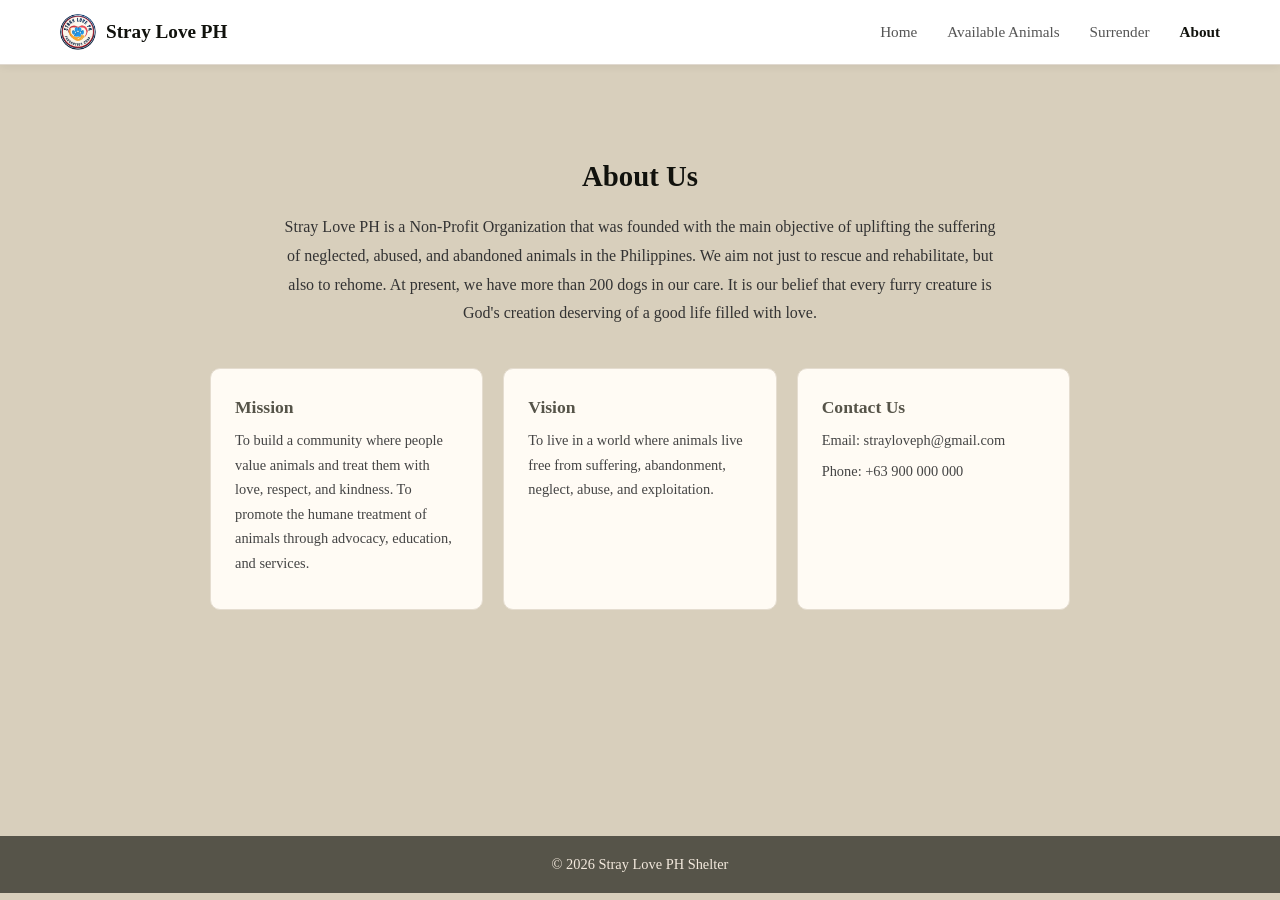
==== about.html @ 24b2a2f6 "Add files via upload" ====
<!DOCTYPE html>
<html lang="en">
<head>
    <meta charset="UTF-8">
    <meta name="viewport" content="width=device-width, initial-scale=1.0">
    <title>About – Stray Love PH</title>
    <link rel="stylesheet" href="style.css">
</head>
<body>

    <nav>
        <div class="logo">
            <img src="logo.jpg" alt="Stray Love PH Logo">
            <h2>Stray Love PH</h2>
        </div>
        <ul>
            <li><a href="index.html">Home</a></li>
            <li><a href="animals.html">Available Animals</a></li>
        
            <li><a href="surrender.html">Surrender</a></li>
            <li><a href="about.html" class="active">About</a></li>
        </ul>
    </nav>

    <div class="page-wrapper">
        <section class="about-section">
            <h2>About Us</h2>
            <p class="about-intro">
                Stray Love PH is a Non-Profit Organization that was founded with the main objective of uplifting the
                suffering of neglected, abused, and abandoned animals in the Philippines.
                We aim not just to rescue and rehabilitate, but also to rehome.
                At present, we have more than 200 dogs in our care. It is our belief that every furry creature is God's
                creation deserving of a good life filled with love.
            </p>

            <div class="about-grid">
                <div class="about-card">
                    <h3>Mission</h3>
                    <p>To build a community where people value animals and treat them with love, respect, and kindness.
                    To promote the humane treatment of animals through advocacy, education, and services.</p>
                </div>

                <div class="about-card">
                    <h3>Vision</h3>
                    <p>To live in a world where animals live free from suffering, abandonment, neglect, abuse, and exploitation.</p>
                </div>

                <div class="about-card">
                    <h3>Contact Us</h3>
                    <p>Email: strayloveph@gmail.com</p>
                    <p>Phone: +63 900 000 000</p>
                </div>
            </div>
        </section>
    </div>

    <footer>
        <p>© 2026 Stray Love PH Shelter</p>
    </footer>

</body>
</html>
---- style.css ----
/* ===== RESET & BASE ===== */
html {
    scroll-behavior: smooth;
}

* {
    margin: 0;
    padding: 0;
    box-sizing: border-box;
    font-family: Cambria, Cochin, Georgia, Times, 'Times New Roman', serif;
}

body {
    font-size: 16px;
    background: #D8CFBC;
    color: #11120D;
}


/* ===== NAVBAR ===== */
nav {
    position: fixed;
    top: 0;
    left: 0;
    width: 100%;
    background: #ffffff;
    padding: 14px 60px;
    display: flex;
    align-items: center;
    justify-content: space-between;
    border-bottom: 1px solid #e0d9d0;
    z-index: 1000;
    box-shadow: 0 2px 8px rgba(0,0,0,0.06);
}

.logo {
    display: flex;
    align-items: center;
    gap: 10px;
}

.logo img {
    width: 36px;
    height: 36px;
    object-fit: cover;
    border-radius: 50%;
}

.logo h2 {
    font-size: 1.2rem;
    color: #11120D;
}

nav ul {
    list-style: none;
    display: flex;
    gap: 30px;
}

nav a {
    text-decoration: none;
    color: #555;
    font-size: 0.95rem;
    transition: color 0.2s;
}

nav a:hover,
nav a.active {
    color: #11120D;
    font-weight: bold;
}


/* ===== PAGE WRAPPER (pushes content below fixed nav) ===== */
.page-wrapper {
    padding-top: 80px;
    min-height: calc(100vh - 64px);
}


/* ===== HERO ===== */
.hero {
    height: 100vh;
    background-color: #565449;
    display: flex;
    align-items: center;
    justify-content: center;
    text-align: center;
    color: white;
}

.hero-content {
    max-width: 600px;
    padding: 0 20px;
}

.hero h1 {
    font-size: 2.8rem;
    margin-bottom: 16px;
    line-height: 1.2;
}

.hero p {
    font-size: 1.1rem;
    margin-bottom: 28px;
    opacity: 0.9;
}

.hero button {
    padding: 14px 32px;
    border: none;
    background: #D8CFBC;
    color: #11120D;
    font-size: 1rem;
    cursor: pointer;
    border-radius: 4px;
    transition: background 0.2s;
}

.hero button:hover {
    background: #c8bfac;
}


/* ===== SECTION BASE ===== */
section {
    padding: 60px 40px;
    text-align: center;
}

section h2 {
    font-size: 1.8rem;
    margin-bottom: 10px;
}

.section-subtitle {
    color: #666;
    font-size: 1rem;
    margin-bottom: 10px;
}


/* ===== ANIMALS SECTION ===== */
.animals-section {
    padding: 60px 60px;
}

.cards {
    display: flex;
    justify-content: center;
    flex-wrap: wrap;
    gap: 24px;
    margin-top: 30px;
}

.card {
    background: #FFFBF4;
    width: 240px;
    border: 1px solid #e5ddd0;
    border-radius: 10px;
    overflow: hidden;
    box-shadow: 0 2px 8px rgba(0,0,0,0.05);
    transition: transform 0.2s, box-shadow 0.2s;
}

.card:hover {
    transform: translateY(-4px);
    box-shadow: 0 6px 16px rgba(0,0,0,0.1);
}

.card img {
    width: 100%;
    height: 180px;
    object-fit: cover;
}

.card-body {
    padding: 14px;
}

.card-body h3 {
    margin-bottom: 10px;
    font-size: 1.1rem;
}

.card button {
    padding: 8px 20px;
    background: #D8CFBC;
    color: #11120D;
    border: none;
    border-radius: 4px;
    cursor: pointer;
    font-size: 0.9rem;
    transition: background 0.2s;
}

.card button:hover {
    background: #c8bfac;
}


/* ===== FORM SECTIONS ===== */
.form-section {
    max-width: 560px;
    margin: 0 auto;
    padding: 80px 20px 60px;
    text-align: center;
}

.form-section h2 {
    font-size: 1.8rem;
    margin-bottom: 10px;
}

/* Adoption Steps */
.steps {
    display: flex;
    flex-wrap: wrap;
    justify-content: center;
    gap: 12px;
    margin: 24px 0 32px;
}

.step {
    background: #FFFBF4;
    border: 1px solid #e5ddd0;
    border-radius: 8px;
    padding: 10px 18px;
    font-size: 0.9rem;
    display: flex;
    align-items: center;
    gap: 8px;
}

.step span {
    background: #565449;
    color: white;
    width: 22px;
    height: 22px;
    border-radius: 50%;
    display: flex;
    align-items: center;
    justify-content: center;
    font-size: 0.8rem;
    font-weight: bold;
    flex-shrink: 0;
}

/* Form inputs */
form {
    text-align: left;
}

form input,
form textarea {
    width: 100%;
    padding: 10px 14px;
    margin-bottom: 14px;
    border: 1px solid #ccc;
    border-radius: 4px;
    font-size: 0.95rem;
    font-family: inherit;
    background: #FFFBF4;
    color: #11120D;
}

form input:focus,
form textarea:focus {
    outline: none;
    border-color: #565449;
}

form button {
    display: block;
    width: 100%;
    padding: 12px;
    background: #565449;
    color: #F3E9DD;
    border: none;
    border-radius: 4px;
    font-size: 1rem;
    font-family: inherit;
    cursor: pointer;
    transition: background 0.2s;
}

form button:hover {
    background: #3e3c35;
}


/* ===== ABOUT SECTION ===== */
.about-section {
    max-width: 900px;
    margin: 0 auto;
    padding: 80px 20px 60px;
    text-align: center;
}

.about-section h2 {
    font-size: 1.8rem;
    margin-bottom: 20px;
}

.about-intro {
    font-size: 1rem;
    line-height: 1.8;
    color: white;
    margin-bottom: 40px;
    max-width: 720px;
    margin-left: auto;
    margin-right: auto;
}

.about-grid {
    display: flex;
    flex-wrap: wrap;
    gap: 20px;
    justify-content: center;
}

.about-card {
    background: #FFFBF4;
    border: 1px solid #e5ddd0;
    border-radius: 10px;
    padding: 28px 24px;
    flex: 1;
    min-width: 220px;
    max-width: 280px;
    text-align: left;
}

.about-card h3 {
    font-size: 1.1rem;
    margin-bottom: 10px;
    color: #565449;
}

.about-card p {
    font-size: 0.9rem;
    line-height: 1.7;
    color: #444;
    margin-bottom: 6px;
}


/* ===== FOOTER ===== */
footer {
    background: #565449;
    color: #F3E9DD;
    text-align: center;
    padding: 20px 40px;
    font-size: 0.9rem;
}

  
        /* ── PET INFO MODAL ── */
        .modal-overlay {
            display: none;
            position: fixed;
            inset: 0;
            background: rgba(20,16,10,0.75);
            z-index: 2000;
            align-items: center;
            justify-content: center;
            padding: 20px;
            backdrop-filter: blur(4px);
        }
        .modal-overlay.active { display: flex; }
        .modal {
            background: #fff;
            border-radius: 14px;
            max-width: 780px;
            width: 100%;
            position: relative;
            overflow: hidden;
            box-shadow: 0 20px 60px rgba(0,0,0,0.28);
            animation: modalIn 0.3s ease;
        }
        @keyframes modalIn {
            from { opacity:0; transform: scale(0.92) translateY(20px); }
            to   { opacity:1; transform: scale(1) translateY(0); }
        }
        .modal-close {
            position: absolute;
            top: 14px; right: 14px;
            background: #F5EFE4;
            border: none;
            width: 34px; height: 34px;
            border-radius: 50%;
            font-size: 0.9rem;
            cursor: pointer;
            z-index: 10;
            color: #2A2720;
            transition: background 0.2s;
        }
        .modal-close:hover { background: #D8CFBC; }
        .modal-layout { display: flex; flex-wrap: wrap; }
        .modal-img-wrap { flex: 0 0 300px; }
        .modal-img-wrap img { width: 100%; height: 100%; min-height: 280px; object-fit: cover; }
        .modal-info { flex: 1; padding: 32px 28px; min-width: 240px; }
        .modal-badge {
            display: inline-block;
            background: #C4703A;
            color: #fff;
            font-size: 0.7rem;
            font-weight: 700;
            letter-spacing: 0.12em;
            text-transform: uppercase;
            padding: 4px 12px;
            border-radius: 20px;
            margin-bottom: 10px;
        }
        .modal-info h2 { font-family:'Playfair Display',serif; font-size:1.9rem; margin-bottom:14px; }
        .modal-details { display:flex; gap:18px; margin-bottom:14px; flex-wrap:wrap; }
        .modal-detail  { display:flex; flex-direction:column; }
        .modal-detail span   { font-size:0.68rem; font-weight:700; letter-spacing:0.12em; text-transform:uppercase; color:#5C5750; }
        .modal-detail strong { font-size:0.9rem; color:#2A2720; }
        .modal-info > p { font-size:0.88rem; color:#5C5750; line-height:1.7; margin-bottom:22px; }
        .modal-adopt-btn {
            display: inline-block;
            background: #C4703A;
            color: #fff;
            padding: 11px 26px;
            border-radius: 30px;
            font-size: 0.88rem;
            font-weight: 700;
            letter-spacing: 0.05em;
            text-transform: uppercase;
            border: none;
            cursor: pointer;
            transition: background 0.2s, transform 0.15s;
            font-family: 'Lato', sans-serif;
        }
        .modal-adopt-btn:hover { background:#A85A2C; transform:translateY(-2px); }

        /* ── ADOPTION SLIDE PANEL ── */
        .adopt-panel-overlay {
            display: none;
            position: fixed;
            inset: 0;
            background: rgba(20,16,10,0.6);
            z-index: 3000;
            backdrop-filter: blur(3px);
        }
        .adopt-panel-overlay.active { display: block; }
        .adopt-panel {
            position: fixed;
            top: 0; right: -100%;
            width: 100%;
            max-width: 560px;
            height: 100%;
            background: #FFFBF4;
            z-index: 3001;
            overflow-y: auto;
            transition: right 0.4s cubic-bezier(0.25,0.46,0.45,0.94);
            box-shadow: -8px 0 40px rgba(0,0,0,0.2);
        }
        .adopt-panel.open { right: 0; }
        .adopt-panel-header {
            background: #2A2720;
            color: #fff;
            padding: 22px 28px;
            display: flex;
            align-items: center;
            justify-content: space-between;
            position: sticky;
            top: 0;
            z-index: 10;
        }
        .adopt-panel-header h3 {
            font-family:'Playfair Display',serif;
            font-size: 1.1rem;
            display: flex;
            align-items: center;
            gap: 10px;
        }
        .pet-name-badge {
            background: #C4703A;
            color: #fff;
            font-size: 0.72rem;
            font-weight: 700;
            padding: 3px 10px;
            border-radius: 20px;
            font-family: 'Lato', sans-serif;
        }
        .panel-close {
            background: rgba(255,255,255,0.12);
            border: none;
            color: #fff;
            width: 32px; height: 32px;
            border-radius: 50%;
            font-size: 0.9rem;
            cursor: pointer;
            transition: background 0.2s;
        }
        .panel-close:hover { background: rgba(255,255,255,0.25); }
        .adopt-panel-body { padding: 28px; }

        /* Step dots */
        .panel-steps {
            display: flex;
            align-items: center;
            justify-content: center;
            gap: 0;
            margin-bottom: 28px;
        }
        .panel-step-dot { display:flex; flex-direction:column; align-items:center; gap:5px; }
        .panel-step-dot span {
            width:32px; height:32px;
            border-radius:50%;
            background:#E2D9CC;
            color:#5C5750;
            display:flex; align-items:center; justify-content:center;
            font-weight:700; font-size:0.8rem;
            transition: all 0.3s;
        }
        .panel-step-dot label { font-size:0.65rem; font-weight:700; text-transform:uppercase; letter-spacing:0.06em; color:#5C5750; }
        .panel-step-dot.active span { background:#C4703A; color:#fff; box-shadow:0 0 0 4px rgba(196,112,58,0.2); }
        .panel-step-dot.active label { color:#C4703A; }
        .panel-step-dot.done span   { background:#2A2720; color:#fff; }
        .panel-step-line { width:40px; height:2px; background:#E2D9CC; margin:0 4px 26px; }

        /* Form steps */
        .panel-form-step { display:none; }
        .panel-form-step.active { display:block; animation:fadeUp 0.3s ease; }
        @keyframes fadeUp {
            from { opacity:0; transform:translateY(14px); }
            to   { opacity:1; transform:translateY(0); }
        }
        .panel-form-step h4 { font-family:'Playfair Display',serif; font-size:1.15rem; margin-bottom:6px; color:#2A2720; }
        .panel-form-step .step-sub { font-size:0.83rem; color:#7A6A55; margin-bottom:20px; }

        .pf-group { display:flex; flex-direction:column; gap:5px; margin-bottom:13px; }
        .pf-group label { font-size:0.75rem; font-weight:700; letter-spacing:0.07em; text-transform:uppercase; color:#5C5750; }
        .pf-group .req  { color:#C4703A; }
        .pf-group input,
        .pf-group select,
        .pf-group textarea {
            width:100%; padding:10px 13px;
            border:1px solid #E2D9CC; border-radius:6px;
            font-size:0.93rem; font-family:'Lato',sans-serif;
            background:#fff; color:#2A2720;
            transition: border-color 0.2s, box-shadow 0.2s;
        }
        .pf-group input:focus,
        .pf-group select:focus,
        .pf-group textarea:focus {
            outline:none; border-color:#C4703A;
            box-shadow:0 0 0 3px rgba(196,112,58,0.12);
        }
        .pf-group textarea { resize:vertical; }
        .pf-two { display:grid; grid-template-columns:1fr 1fr; gap:12px; }

        .panel-nav {
            display:flex; justify-content:space-between; align-items:center;
            margin-top:22px; padding-top:18px; border-top:1px solid #E2D9CC;
        }
        .btn-panel-next {
            background:#C4703A; color:#fff; border:none;
            padding:11px 26px; border-radius:30px;
            font-family:'Lato',sans-serif; font-size:0.85rem;
            font-weight:700; letter-spacing:0.05em; text-transform:uppercase;
            cursor:pointer; transition:background 0.2s;
        }
        .btn-panel-next:hover { background:#A85A2C; }
        .btn-panel-back {
            background:transparent; color:#5C5750;
            border:1px solid #E2D9CC; padding:10px 22px;
            border-radius:30px; font-family:'Lato',sans-serif;
            font-size:0.85rem; font-weight:700; cursor:pointer;
            transition:border-color 0.2s, color 0.2s;
        }
        .btn-panel-back:hover { border-color:#2A2720; color:#2A2720; }

        /* Summary */
        .summary-box { background:#F5EFE4; border:1px solid #E2D9CC; border-radius:10px; padding:16px; margin-bottom:14px; }
        .summary-row { display:flex; justify-content:space-between; padding:7px 0; border-bottom:1px solid #E2D9CC; font-size:0.83rem; gap:16px; }
        .summary-row:last-child { border-bottom:none; }
        .summary-row span   { color:#7A6A55; flex-shrink:0; }
        .summary-row strong { text-align:right; color:#2A2720; }
        .checkbox-label {
            display:flex; align-items:flex-start; gap:10px;
            font-size:0.85rem; color:#5C5750; cursor:pointer; line-height:1.5;
        }
        .checkbox-label input { margin-top:3px; flex-shrink:0; accent-color:#C4703A; }

        /* Success */
        .panel-success { text-align:center; padding:50px 20px; }
        .panel-success .success-icon { font-size:3.5rem; margin-bottom:16px; animation:bounce 0.6s ease; }
        @keyframes bounce { 0%,100%{transform:scale(1);} 50%{transform:scale(1.3);} }
        .panel-success h2 { font-family:'Playfair Display',serif; font-size:1.7rem; margin-bottom:10px; }
        .panel-success p  { font-size:0.9rem; color:#5C5750; max-width:340px; margin:auto; line-height:1.7; }
        .btn-done {
            display:inline-block; margin-top:24px;
            background:#2A2720; color:#fff;
            padding:11px 28px; border-radius:30px;
            font-size:0.85rem; font-weight:700;
            border:none; cursor:pointer;
            font-family:'Lato',sans-serif; transition:background 0.2s;
        }
        .btn-done:hover { background:#C4703A; }

        @media (max-width:600px) {
            .modal-img-wrap { flex:0 0 100%; }
            .modal-img-wrap img { height:200px; min-height:unset; }
            .adopt-panel { max-width:100%; }
            .pf-two { grid-template-columns:1fr; }
        }
    .page-hero-small {
    text-align: center;
}

.filter-bar {
    display: flex;
    justify-content: center; /* eto yung maggitna */
    gap: 10px; /* optional spacing */
    margin-top: 15px;
    }    display: flex;
    align-items: center;
    gap: 10px;
}

.logo img {
    width: 36px;
    height: 36px;
    object-fit: cover;
    border-radius: 50%;
}

.logo h2 {
    font-size: 1.2rem;
    color: #11120D;
}

nav ul {
    list-style: none;
    display: flex;
    gap: 30px;
}

nav a {
    text-decoration: none;
    color: #555;
    font-size: 0.95rem;
    transition: color 0.2s;
}

nav a:hover,
nav a.active {
    color: #11120D;
    font-weight: bold;
}


/* ===== PAGE WRAPPER (pushes content below fixed nav) ===== */
.page-wrapper {
    padding-top: 80px;
    min-height: calc(100vh - 64px);
}


/* ===== HERO ===== */
.hero {
    height: 100vh;
    background-color: #565449;
    display: flex;
    align-items: center;
    justify-content: center;
    text-align: center;
    color: white;
}

.hero-content {
    max-width: 600px;
    padding: 0 20px;
}

.hero h1 {
    font-size: 2.8rem;
    margin-bottom: 16px;
    line-height: 1.2;
}

.hero p {
    font-size: 1.1rem;
    margin-bottom: 28px;
    opacity: 0.9;
}

.hero button {
    padding: 14px 32px;
    border: none;
    background: #D8CFBC;
    color: #11120D;
    font-size: 1rem;
    cursor: pointer;
    border-radius: 4px;
    transition: background 0.2s;
}

.hero button:hover {
    background: #c8bfac;
}


/* ===== SECTION BASE ===== */
section {
    padding: 60px 40px;
    text-align: center;
}

section h2 {
    font-size: 1.8rem;
    margin-bottom: 10px;
}

.section-subtitle {
    color: #666;
    font-size: 1rem;
    margin-bottom: 10px;
}


/* ===== ANIMALS SECTION ===== */
.animals-section {
    padding: 60px 60px;
}

.cards {
    display: flex;
    justify-content: center;
    flex-wrap: wrap;
    gap: 24px;
    margin-top: 30px;
}

.card {
    background: #FFFBF4;
    width: 240px;
    border: 1px solid #e5ddd0;
    border-radius: 10px;
    overflow: hidden;
    box-shadow: 0 2px 8px rgba(0,0,0,0.05);
    transition: transform 0.2s, box-shadow 0.2s;
}

.card:hover {
    transform: translateY(-4px);
    box-shadow: 0 6px 16px rgba(0,0,0,0.1);
}

.card img {
    width: 100%;
    height: 180px;
    object-fit: cover;
}

.card-body {
    padding: 14px;
}

.card-body h3 {
    margin-bottom: 10px;
    font-size: 1.1rem;
}

.card button {
    padding: 8px 20px;
    background: #D8CFBC;
    color: #11120D;
    border: none;
    border-radius: 4px;
    cursor: pointer;
    font-size: 0.9rem;
    transition: background 0.2s;
}

.card button:hover {
    background: #c8bfac;
}


/* ===== FORM SECTIONS ===== */
.form-section {
    max-width: 560px;
    margin: 0 auto;
    padding: 80px 20px 60px;
    text-align: center;
}

.form-section h2 {
    font-size: 1.8rem;
    margin-bottom: 10px;
}

/* Adoption Steps */
.steps {
    display: flex;
    flex-wrap: wrap;
    justify-content: center;
    gap: 12px;
    margin: 24px 0 32px;
}

.step {
    background: #FFFBF4;
    border: 1px solid #e5ddd0;
    border-radius: 8px;
    padding: 10px 18px;
    font-size: 0.9rem;
    display: flex;
    align-items: center;
    gap: 8px;
}

.step span {
    background: #565449;
    color: white;
    width: 22px;
    height: 22px;
    border-radius: 50%;
    display: flex;
    align-items: center;
    justify-content: center;
    font-size: 0.8rem;
    font-weight: bold;
    flex-shrink: 0;
}

/* Form inputs */
form {
    text-align: left;
}

form input,
form textarea {
    width: 100%;
    padding: 10px 14px;
    margin-bottom: 14px;
    border: 1px solid #ccc;
    border-radius: 4px;
    font-size: 0.95rem;
    font-family: inherit;
    background: #FFFBF4;
    color: #11120D;
}

form input:focus,
form textarea:focus {
    outline: none;
    border-color: #565449;
}

form button {
    display: block;
    width: 100%;
    padding: 12px;
    background: #565449;
    color: #F3E9DD;
    border: none;
    border-radius: 4px;
    font-size: 1rem;
    font-family: inherit;
    cursor: pointer;
    transition: background 0.2s;
}

form button:hover {
    background: #3e3c35;
}


/* ===== ABOUT SECTION ===== */
.about-section {
    max-width: 900px;
    margin: 0 auto;
    padding: 80px 20px 60px;
    text-align: center;
}

.about-section h2 {
    font-size: 1.8rem;
    margin-bottom: 20px;
}

.about-intro {
    font-size: 1rem;
    line-height: 1.8;
    color: white;
    margin-bottom: 40px;
    max-width: 720px;
    margin-left: auto;
    margin-right: auto;
}

.about-grid {
    display: flex;
    flex-wrap: wrap;
    gap: 20px;
    justify-content: center;
}

.about-card {
    background: #FFFBF4;
    border: 1px solid #e5ddd0;
    border-radius: 10px;
    padding: 28px 24px;
    flex: 1;
    min-width: 220px;
    max-width: 280px;
    text-align: left;
}

.about-card h3 {
    font-size: 1.1rem;
    margin-bottom: 10px;
    color: #565449;
}

.about-card p {
    font-size: 0.9rem;
    line-height: 1.7;
    color: #444;
    margin-bottom: 6px;
}


/* ===== FOOTER ===== */
footer {
    background: #565449;
    color: #F3E9DD;
    text-align: center;
    padding: 20px 40px;
    font-size: 0.9rem;
}

  
        /* ── PET INFO MODAL ── */
        .modal-overlay {
            display: none;
            position: fixed;
            inset: 0;
            background: rgba(20,16,10,0.75);
            z-index: 2000;
            align-items: center;
            justify-content: center;
            padding: 20px;
            backdrop-filter: blur(4px);
        }
        .modal-overlay.active { display: flex; }
        .modal {
            background: #fff;
            border-radius: 14px;
            max-width: 780px;
            width: 100%;
            position: relative;
            overflow: hidden;
            box-shadow: 0 20px 60px rgba(0,0,0,0.28);
            animation: modalIn 0.3s ease;
        }
        @keyframes modalIn {
            from { opacity:0; transform: scale(0.92) translateY(20px); }
            to   { opacity:1; transform: scale(1) translateY(0); }
        }
        .modal-close {
            position: absolute;
            top: 14px; right: 14px;
            background: #F5EFE4;
            border: none;
            width: 34px; height: 34px;
            border-radius: 50%;
            font-size: 0.9rem;
            cursor: pointer;
            z-index: 10;
            color: #2A2720;
            transition: background 0.2s;
        }
        .modal-close:hover { background: #D8CFBC; }
        .modal-layout { display: flex; flex-wrap: wrap; }
        .modal-img-wrap { flex: 0 0 300px; }
        .modal-img-wrap img { width: 100%; height: 100%; min-height: 280px; object-fit: cover; }
        .modal-info { flex: 1; padding: 32px 28px; min-width: 240px; }
        .modal-badge {
            display: inline-block;
            background: #C4703A;
            color: #fff;
            font-size: 0.7rem;
            font-weight: 700;
            letter-spacing: 0.12em;
            text-transform: uppercase;
            padding: 4px 12px;
            border-radius: 20px;
            margin-bottom: 10px;
        }
        .modal-info h2 { font-family:'Playfair Display',serif; font-size:1.9rem; margin-bottom:14px; }
        .modal-details { display:flex; gap:18px; margin-bottom:14px; flex-wrap:wrap; }
        .modal-detail  { display:flex; flex-direction:column; }
        .modal-detail span   { font-size:0.68rem; font-weight:700; letter-spacing:0.12em; text-transform:uppercase; color:#5C5750; }
        .modal-detail strong { font-size:0.9rem; color:#2A2720; }
        .modal-info > p { font-size:0.88rem; color:#5C5750; line-height:1.7; margin-bottom:22px; }
        .modal-adopt-btn {
            display: inline-block;
            background: #C4703A;
            color: #fff;
            padding: 11px 26px;
            border-radius: 30px;
            font-size: 0.88rem;
            font-weight: 700;
            letter-spacing: 0.05em;
            text-transform: uppercase;
            border: none;
            cursor: pointer;
            transition: background 0.2s, transform 0.15s;
            font-family: 'Lato', sans-serif;
        }
        .modal-adopt-btn:hover { background:#A85A2C; transform:translateY(-2px); }

        /* ── ADOPTION SLIDE PANEL ── */
        .adopt-panel-overlay {
            display: none;
            position: fixed;
            inset: 0;
            background: rgba(20,16,10,0.6);
            z-index: 3000;
            backdrop-filter: blur(3px);
        }
        .adopt-panel-overlay.active { display: block; }
        .adopt-panel {
            position: fixed;
            top: 0; right: -100%;
            width: 100%;
            max-width: 560px;
            height: 100%;
            background: #FFFBF4;
            z-index: 3001;
            overflow-y: auto;
            transition: right 0.4s cubic-bezier(0.25,0.46,0.45,0.94);
            box-shadow: -8px 0 40px rgba(0,0,0,0.2);
        }
        .adopt-panel.open { right: 0; }
        .adopt-panel-header {
            background: #2A2720;
            color: #fff;
            padding: 22px 28px;
            display: flex;
            align-items: center;
            justify-content: space-between;
            position: sticky;
            top: 0;
            z-index: 10;
        }
        .adopt-panel-header h3 {
            font-family:'Playfair Display',serif;
            font-size: 1.1rem;
            display: flex;
            align-items: center;
            gap: 10px;
        }
        .pet-name-badge {
            background: #C4703A;
            color: #fff;
            font-size: 0.72rem;
            font-weight: 700;
            padding: 3px 10px;
            border-radius: 20px;
            font-family: 'Lato', sans-serif;
        }
        .panel-close {
            background: rgba(255,255,255,0.12);
            border: none;
            color: #fff;
            width: 32px; height: 32px;
            border-radius: 50%;
            font-size: 0.9rem;
            cursor: pointer;
            transition: background 0.2s;
        }
        .panel-close:hover { background: rgba(255,255,255,0.25); }
        .adopt-panel-body { padding: 28px; }

        /* Step dots */
        .panel-steps {
            display: flex;
            align-items: center;
            justify-content: center;
            gap: 0;
            margin-bottom: 28px;
        }
        .panel-step-dot { display:flex; flex-direction:column; align-items:center; gap:5px; }
        .panel-step-dot span {
            width:32px; height:32px;
            border-radius:50%;
            background:#E2D9CC;
            color:#5C5750;
            display:flex; align-items:center; justify-content:center;
            font-weight:700; font-size:0.8rem;
            transition: all 0.3s;
        }
        .panel-step-dot label { font-size:0.65rem; font-weight:700; text-transform:uppercase; letter-spacing:0.06em; color:#5C5750; }
        .panel-step-dot.active span { background:#C4703A; color:#fff; box-shadow:0 0 0 4px rgba(196,112,58,0.2); }
        .panel-step-dot.active label { color:#C4703A; }
        .panel-step-dot.done span   { background:#2A2720; color:#fff; }
        .panel-step-line { width:40px; height:2px; background:#E2D9CC; margin:0 4px 26px; }

        /* Form steps */
        .panel-form-step { display:none; }
        .panel-form-step.active { display:block; animation:fadeUp 0.3s ease; }
        @keyframes fadeUp {
            from { opacity:0; transform:translateY(14px); }
            to   { opacity:1; transform:translateY(0); }
        }
        .panel-form-step h4 { font-family:'Playfair Display',serif; font-size:1.15rem; margin-bottom:6px; color:#2A2720; }
        .panel-form-step .step-sub { font-size:0.83rem; color:#7A6A55; margin-bottom:20px; }

        .pf-group { display:flex; flex-direction:column; gap:5px; margin-bottom:13px; }
        .pf-group label { font-size:0.75rem; font-weight:700; letter-spacing:0.07em; text-transform:uppercase; color:#5C5750; }
        .pf-group .req  { color:#C4703A; }
        .pf-group input,
        .pf-group select,
        .pf-group textarea {
            width:100%; padding:10px 13px;
            border:1px solid #E2D9CC; border-radius:6px;
            font-size:0.93rem; font-family:'Lato',sans-serif;
            background:#fff; color:#2A2720;
            transition: border-color 0.2s, box-shadow 0.2s;
        }
        .pf-group input:focus,
        .pf-group select:focus,
        .pf-group textarea:focus {
            outline:none; border-color:#C4703A;
            box-shadow:0 0 0 3px rgba(196,112,58,0.12);
        }
        .pf-group textarea { resize:vertical; }
        .pf-two { display:grid; grid-template-columns:1fr 1fr; gap:12px; }

        .panel-nav {
            display:flex; justify-content:space-between; align-items:center;
            margin-top:22px; padding-top:18px; border-top:1px solid #E2D9CC;
        }
        .btn-panel-next {
            background:#C4703A; color:#fff; border:none;
            padding:11px 26px; border-radius:30px;
            font-family:'Lato',sans-serif; font-size:0.85rem;
            font-weight:700; letter-spacing:0.05em; text-transform:uppercase;
            cursor:pointer; transition:background 0.2s;
        }
        .btn-panel-next:hover { background:#A85A2C; }
        .btn-panel-back {
            background:transparent; color:#5C5750;
            border:1px solid #E2D9CC; padding:10px 22px;
            border-radius:30px; font-family:'Lato',sans-serif;
            font-size:0.85rem; font-weight:700; cursor:pointer;
            transition:border-color 0.2s, color 0.2s;
        }
        .btn-panel-back:hover { border-color:#2A2720; color:#2A2720; }

        /* Summary */
        .summary-box { background:#F5EFE4; border:1px solid #E2D9CC; border-radius:10px; padding:16px; margin-bottom:14px; }
        .summary-row { display:flex; justify-content:space-between; padding:7px 0; border-bottom:1px solid #E2D9CC; font-size:0.83rem; gap:16px; }
        .summary-row:last-child { border-bottom:none; }
        .summary-row span   { color:#7A6A55; flex-shrink:0; }
        .summary-row strong { text-align:right; color:#2A2720; }
        .checkbox-label {
            display:flex; align-items:flex-start; gap:10px;
            font-size:0.85rem; color:#5C5750; cursor:pointer; line-height:1.5;
        }
        .checkbox-label input { margin-top:3px; flex-shrink:0; accent-color:#C4703A; }

        /* Success */
        .panel-success { text-align:center; padding:50px 20px; }
        .panel-success .success-icon { font-size:3.5rem; margin-bottom:16px; animation:bounce 0.6s ease; }
        @keyframes bounce { 0%,100%{transform:scale(1);} 50%{transform:scale(1.3);} }
        .panel-success h2 { font-family:'Playfair Display',serif; font-size:1.7rem; margin-bottom:10px; }
        .panel-success p  { font-size:0.9rem; color:#5C5750; max-width:340px; margin:auto; line-height:1.7; }
        .btn-done {
            display:inline-block; margin-top:24px;
            background:#2A2720; color:#fff;
            padding:11px 28px; border-radius:30px;
            font-size:0.85rem; font-weight:700;
            border:none; cursor:pointer;
            font-family:'Lato',sans-serif; transition:background 0.2s;
        }
        .btn-done:hover { background:#C4703A; }

        @media (max-width:600px) {
            .modal-img-wrap { flex:0 0 100%; }
            .modal-img-wrap img { height:200px; min-height:unset; }
            .adopt-panel { max-width:100%; }
            .pf-two { grid-template-columns:1fr; }
        }
    .page-hero-small {
    text-align: center;
}

.filter-bar {
    display: flex;
    justify-content: center; /* eto yung maggitna */
    gap: 10px; /* optional spacing */
    margin-top: 15px;
}    display: flex;
    align-items: center;
    gap: 10px;
}

.logo img {
    width: 36px;
    height: 36px;
    object-fit: cover;
    border-radius: 50%;
}

.logo h2 {
    font-size: 1.2rem;
    color: #11120D;
}

nav ul {
    list-style: none;
    display: flex;
    gap: 30px;
}

nav a {
    text-decoration: none;
    color: #555;
    font-size: 0.95rem;
    transition: color 0.2s;
}

nav a:hover,
nav a.active {
    color: #11120D;
    font-weight: bold;
}


/* ===== PAGE WRAPPER (pushes content below fixed nav) ===== */
.page-wrapper {
    padding-top: 80px;
    min-height: calc(100vh - 64px);
}


/* ===== HERO ===== */
.hero {
    height: 100vh;
    background-color: #565449;
    display: flex;
    align-items: center;
    justify-content: center;
    text-align: center;
    color: white;
}

.hero-content {
    max-width: 600px;
    padding: 0 20px;
}

.hero h1 {
    font-size: 2.8rem;
    margin-bottom: 16px;
    line-height: 1.2;
}

.hero p {
    font-size: 1.1rem;
    margin-bottom: 28px;
    opacity: 0.9;
}

.hero button {
    padding: 14px 32px;
    border: none;
    background: #D8CFBC;
    color: #11120D;
    font-size: 1rem;
    cursor: pointer;
    border-radius: 4px;
    transition: background 0.2s;
}

.hero button:hover {
    background: #c8bfac;
}


/* ===== SECTION BASE ===== */
section {
    padding: 60px 40px;
    text-align: center;
}

section h2 {
    font-size: 1.8rem;
    margin-bottom: 10px;
}

.section-subtitle {
    color: #666;
    font-size: 1rem;
    margin-bottom: 10px;
}


/* ===== ANIMALS SECTION ===== */
.animals-section {
    padding: 60px 60px;
}

.cards {
    display: flex;
    justify-content: center;
    flex-wrap: wrap;
    gap: 24px;
    margin-top: 30px;
}

.card {
    background: #FFFBF4;
    width: 240px;
    border: 1px solid #e5ddd0;
    border-radius: 10px;
    overflow: hidden;
    box-shadow: 0 2px 8px rgba(0,0,0,0.05);
    transition: transform 0.2s, box-shadow 0.2s;
}

.card:hover {
    transform: translateY(-4px);
    box-shadow: 0 6px 16px rgba(0,0,0,0.1);
}

.card img {
    width: 100%;
    height: 180px;
    object-fit: cover;
}

.card-body {
    padding: 14px;
}

.card-body h3 {
    margin-bottom: 10px;
    font-size: 1.1rem;
}

.card button {
    padding: 8px 20px;
    background: #D8CFBC;
    color: #11120D;
    border: none;
    border-radius: 4px;
    cursor: pointer;
    font-size: 0.9rem;
    transition: background 0.2s;
}

.card button:hover {
    background: #c8bfac;
}


/* ===== FORM SECTIONS ===== */
.form-section {
    max-width: 560px;
    margin: 0 auto;
    padding: 80px 20px 60px;
    text-align: center;
}

.form-section h2 {
    font-size: 1.8rem;
    margin-bottom: 10px;
}

/* Adoption Steps */
.steps {
    display: flex;
    flex-wrap: wrap;
    justify-content: center;
    gap: 12px;
    margin: 24px 0 32px;
}

.step {
    background: #FFFBF4;
    border: 1px solid #e5ddd0;
    border-radius: 8px;
    padding: 10px 18px;
    font-size: 0.9rem;
    display: flex;
    align-items: center;
    gap: 8px;
}

.step span {
    background: #565449;
    color: white;
    width: 22px;
    height: 22px;
    border-radius: 50%;
    display: flex;
    align-items: center;
    justify-content: center;
    font-size: 0.8rem;
    font-weight: bold;
    flex-shrink: 0;
}

/* Form inputs */
form {
    text-align: left;
}

form input,
form textarea {
    width: 100%;
    padding: 10px 14px;
    margin-bottom: 14px;
    border: 1px solid #ccc;
    border-radius: 4px;
    font-size: 0.95rem;
    font-family: inherit;
    background: #FFFBF4;
    color: #11120D;
}

form input:focus,
form textarea:focus {
    outline: none;
    border-color: #565449;
}

form button {
    display: block;
    width: 100%;
    padding: 12px;
    background: #565449;
    color: #F3E9DD;
    border: none;
    border-radius: 4px;
    font-size: 1rem;
    font-family: inherit;
    cursor: pointer;
    transition: background 0.2s;
}

form button:hover {
    background: #3e3c35;
}


/* ===== ABOUT SECTION ===== */
.about-section {
    max-width: 900px;
    margin: 0 auto;
    padding: 80px 20px 60px;
    text-align: center;
}

.about-section h2 {
    font-size: 1.8rem;
    margin-bottom: 20px;
}

.about-intro {
    font-size: 1rem;
    line-height: 1.8;
    color: #333;
    margin-bottom: 40px;
    max-width: 720px;
    margin-left: auto;
    margin-right: auto;
}

.about-grid {
    display: flex;
    flex-wrap: wrap;
    gap: 20px;
    justify-content: center;
}

.about-card {
    background: #FFFBF4;
    border: 1px solid #e5ddd0;
    border-radius: 10px;
    padding: 28px 24px;
    flex: 1;
    min-width: 220px;
    max-width: 280px;
    text-align: left;
}

.about-card h3 {
    font-size: 1.1rem;
    margin-bottom: 10px;
    color: #565449;
}

.about-card p {
    font-size: 0.9rem;
    line-height: 1.7;
    color: #444;
    margin-bottom: 6px;
}


/* ===== FOOTER ===== */
footer {
    background: #565449;
    color: #F3E9DD;
    text-align: center;
    padding: 20px 40px;
    font-size: 0.9rem;
}
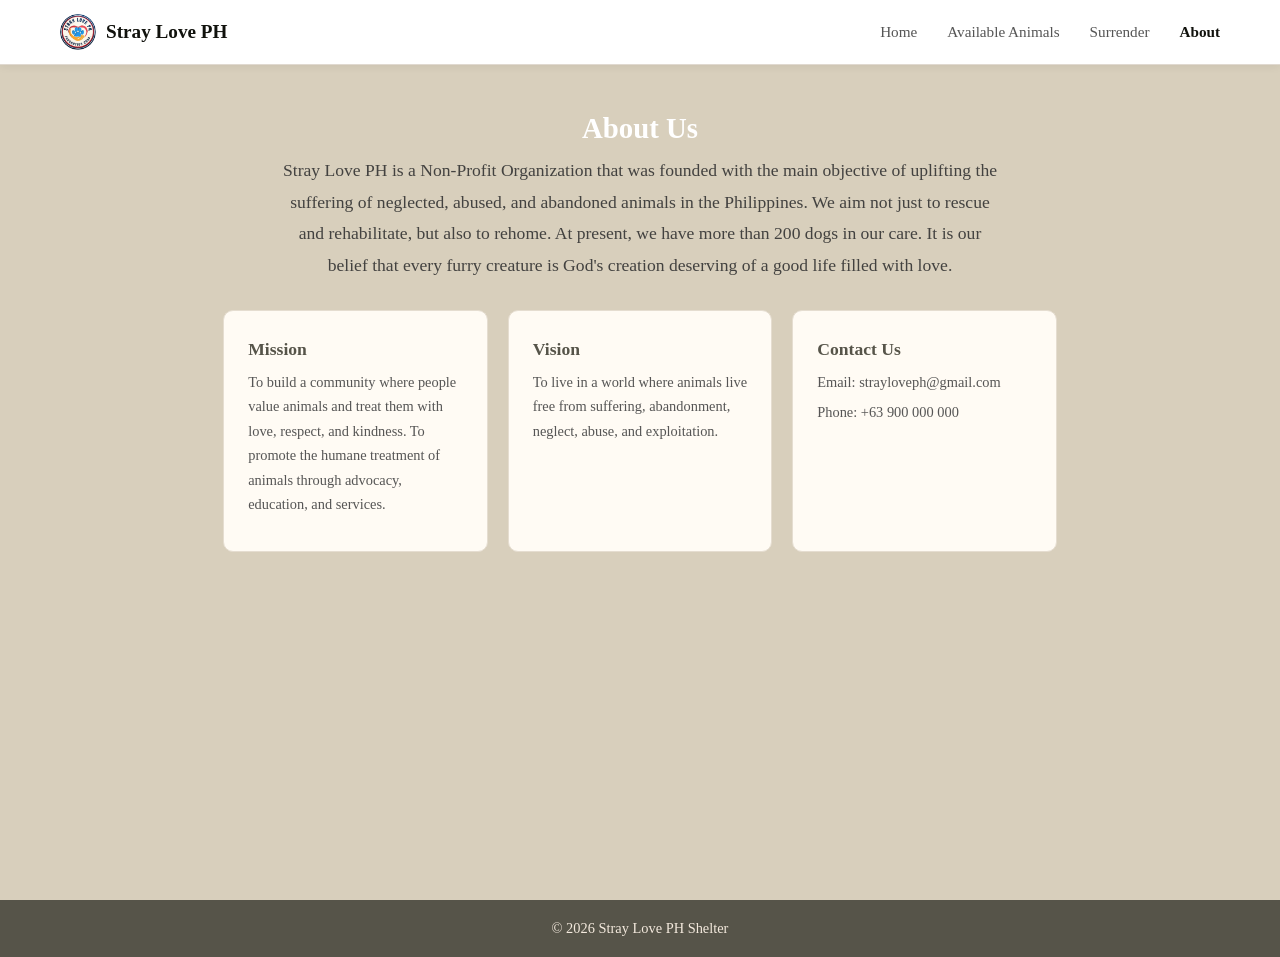
==== commit ecf6f372: "Update about.html" ====
--- a/about.html
+++ b/about.html
@@ -16,14 +16,14 @@
         <ul>
             <li><a href="index.html">Home</a></li>
             <li><a href="animals.html">Available Animals</a></li>
-        
             <li><a href="surrender.html">Surrender</a></li>
             <li><a href="about.html" class="active">About</a></li>
         </ul>
     </nav>
-
+   <section class="hero" style="background: url('image/hero-at.jpg') center center / cover no-repeat;">
+    
     <div class="page-wrapper">
-        <section class="about-section">
+        
             <h2>About Us</h2>
             <p class="about-intro">
                 Stray Love PH is a Non-Profit Organization that was founded with the main objective of uplifting the
--- a/style.css
+++ b/style.css
@@ -1,1518 +1,124 @@
 /* ===== RESET & BASE ===== */
-html {
-    scroll-behavior: smooth;
-}
-
-* {
-    margin: 0;
-    padding: 0;
-    box-sizing: border-box;
-    font-family: Cambria, Cochin, Georgia, Times, 'Times New Roman', serif;
-}
-
-body {
-    font-size: 16px;
-    background: #D8CFBC;
-    color: #11120D;
-}
-
+html { scroll-behavior: smooth; }
+* { margin: 0; padding: 0; box-sizing: border-box; font-family: Cambria, Cochin, Georgia, Times, 'Times New Roman', serif; }
+body { font-size: 16px; background: #D8CFBC; color: #11120D; }
 
 /* ===== NAVBAR ===== */
-nav {
-    position: fixed;
-    top: 0;
-    left: 0;
-    width: 100%;
-    background: #ffffff;
-    padding: 14px 60px;
-    display: flex;
-    align-items: center;
-    justify-content: space-between;
-    border-bottom: 1px solid #e0d9d0;
-    z-index: 1000;
-    box-shadow: 0 2px 8px rgba(0,0,0,0.06);
-}
+nav { position: fixed; top: 0; left: 0; width: 100%; background: #ffffff; padding: 14px 60px; display: flex; align-items: center; justify-content: space-between; border-bottom: 1px solid #e0d9d0; z-index: 1000; box-shadow: 0 2px 8px rgba(0,0,0,0.06); }
+.logo { display: flex; align-items: center; gap: 10px; }
+.logo img { width: 36px; height: 36px; object-fit: cover; border-radius: 50%; }
+.logo h2 { font-size: 1.2rem; color: #11120D; }
+nav ul { list-style: none; display: flex; gap: 30px; }
+nav a { text-decoration: none; color: #555; font-size: 0.95rem; transition: color 0.2s; }
+nav a:hover, nav a.active { color: #11120D; font-weight: bold; }
 
-.logo {
-    display: flex;
-    align-items: center;
-    gap: 10px;
-}
-
-.logo img {
-    width: 36px;
-    height: 36px;
-    object-fit: cover;
-    border-radius: 50%;
-}
-
-.logo h2 {
-    font-size: 1.2rem;
-    color: #11120D;
-}
-
-nav ul {
-    list-style: none;
-    display: flex;
-    gap: 30px;
-}
-
-nav a {
-    text-decoration: none;
-    color: #555;
-    font-size: 0.95rem;
-    transition: color 0.2s;
-}
-
-nav a:hover,
-nav a.active {
-    color: #11120D;
-    font-weight: bold;
-}
-
-
-/* ===== PAGE WRAPPER (pushes content below fixed nav) ===== */
-.page-wrapper {
-    padding-top: 80px;
-    min-height: calc(100vh - 64px);
-}
-
+/* ===== PAGE WRAPPER ===== */
+.page-wrapper { padding-top: 80px; min-height: calc(100vh - 64px); }
 
 /* ===== HERO ===== */
-.hero {
-    height: 100vh;
-    background-color: #565449;
-    display: flex;
-    align-items: center;
-    justify-content: center;
-    text-align: center;
-    color: white;
-}
-
-.hero-content {
-    max-width: 600px;
-    padding: 0 20px;
-}
-
-.hero h1 {
-    font-size: 2.8rem;
-    margin-bottom: 16px;
-    line-height: 1.2;
-}
-
-.hero p {
-    font-size: 1.1rem;
-    margin-bottom: 28px;
-    opacity: 0.9;
-}
-
-.hero button {
-    padding: 14px 32px;
-    border: none;
-    background: #D8CFBC;
-    color: #11120D;
-    font-size: 1rem;
-    cursor: pointer;
-    border-radius: 4px;
-    transition: background 0.2s;
-}
-
-.hero button:hover {
-    background: #c8bfac;
-}
-
+.hero { height: 100vh; background-color: #565449; display: flex; align-items: center; justify-content: center; text-align: center; color: white; }
+.hero-content { max-width: 600px; padding: 0 20px; }
+.hero h1 { font-size: 2.8rem; margin-bottom: 16px; line-height: 1.2; }
+.hero p { font-size: 1.1rem; margin-bottom: 28px; opacity: 0.9; }
+.hero button { padding: 14px 32px; border: none; background: #D8CFBC; color: #11120D; font-size: 1rem; cursor: pointer; border-radius: 4px; transition: background 0.2s; }
+.hero button:hover { background: #c8bfac; }
 
 /* ===== SECTION BASE ===== */
-section {
-    padding: 60px 40px;
-    text-align: center;
-}
-
-section h2 {
-    font-size: 1.8rem;
-    margin-bottom: 10px;
-}
-
-.section-subtitle {
-    color: #666;
-    font-size: 1rem;
-    margin-bottom: 10px;
-}
-
+section { padding: 60px 40px; text-align: center; }
+section h2 { font-size: 1.8rem; margin-bottom: 10px; }
+.section-subtitle { color: #666; font-size: 1rem; margin-bottom: 10px; }
+.page-hero-small { text-align: center; }
 
 /* ===== ANIMALS SECTION ===== */
-.animals-section {
-    padding: 60px 60px;
-}
+.animals-section { padding: 60px 60px; }
+.filter-bar { display: flex; justify-content: center; gap: 10px; margin-top: 15px; }
 
-.cards {
-    display: flex;
-    justify-content: center;
-    flex-wrap: wrap;
-    gap: 24px;
-    margin-top: 30px;
-}
-
-.card {
-    background: #FFFBF4;
-    width: 240px;
-    border: 1px solid #e5ddd0;
-    border-radius: 10px;
-    overflow: hidden;
-    box-shadow: 0 2px 8px rgba(0,0,0,0.05);
-    transition: transform 0.2s, box-shadow 0.2s;
-}
-
-.card:hover {
-    transform: translateY(-4px);
-    box-shadow: 0 6px 16px rgba(0,0,0,0.1);
-}
-
-.card img {
-    width: 100%;
-    height: 180px;
-    object-fit: cover;
-}
-
-.card-body {
-    padding: 14px;
-}
-
-.card-body h3 {
-    margin-bottom: 10px;
-    font-size: 1.1rem;
-}
-
-.card button {
-    padding: 8px 20px;
-    background: #D8CFBC;
-    color: #11120D;
-    border: none;
-    border-radius: 4px;
-    cursor: pointer;
-    font-size: 0.9rem;
-    transition: background 0.2s;
-}
-
-.card button:hover {
-    background: #c8bfac;
-}
-
+.cards { display: flex; justify-content: center; flex-wrap: wrap; gap: 24px; margin-top: 30px; }
+.card { background: #FFFBF4; width: 240px; border: 1px solid #e5ddd0; border-radius: 10px; overflow: hidden; box-shadow: 0 2px 8px rgba(0,0,0,0.05); transition: transform 0.2s, box-shadow 0.2s; }
+.card:hover { transform: translateY(-4px); box-shadow: 0 6px 16px rgba(0,0,0,0.1); }
+.card img { width: 100%; height: 180px; object-fit: cover; }
+.card-body { padding: 14px; }
+.card-body h3 { margin-bottom: 10px; font-size: 1.1rem; }
+.card button { padding: 8px 20px; background: #D8CFBC; color: #11120D; border: none; border-radius: 4px; cursor: pointer; font-size: 0.9rem; transition: background 0.2s; }
+.card button:hover { background: #c8bfac; }
 
 /* ===== FORM SECTIONS ===== */
-.form-section {
-    max-width: 560px;
-    margin: 0 auto;
-    padding: 80px 20px 60px;
-    text-align: center;
-}
-
-.form-section h2 {
-    font-size: 1.8rem;
-    margin-bottom: 10px;
-}
-
-/* Adoption Steps */
-.steps {
-    display: flex;
-    flex-wrap: wrap;
-    justify-content: center;
-    gap: 12px;
-    margin: 24px 0 32px;
-}
-
-.step {
-    background: #FFFBF4;
-    border: 1px solid #e5ddd0;
-    border-radius: 8px;
-    padding: 10px 18px;
-    font-size: 0.9rem;
-    display: flex;
-    align-items: center;
-    gap: 8px;
-}
-
-.step span {
-    background: #565449;
-    color: white;
-    width: 22px;
-    height: 22px;
-    border-radius: 50%;
-    display: flex;
-    align-items: center;
-    justify-content: center;
-    font-size: 0.8rem;
-    font-weight: bold;
-    flex-shrink: 0;
-}
-
-/* Form inputs */
-form {
-    text-align: left;
-}
-
-form input,
-form textarea {
-    width: 100%;
-    padding: 10px 14px;
-    margin-bottom: 14px;
-    border: 1px solid #ccc;
-    border-radius: 4px;
-    font-size: 0.95rem;
-    font-family: inherit;
-    background: #FFFBF4;
-    color: #11120D;
-}
-
-form input:focus,
-form textarea:focus {
-    outline: none;
-    border-color: #565449;
-}
-
-form button {
-    display: block;
-    width: 100%;
-    padding: 12px;
-    background: #565449;
-    color: #F3E9DD;
-    border: none;
-    border-radius: 4px;
-    font-size: 1rem;
-    font-family: inherit;
-    cursor: pointer;
-    transition: background 0.2s;
-}
-
-form button:hover {
-    background: #3e3c35;
-}
-
+.form-section { max-width: 560px; margin: 0 auto; padding: 80px 20px 60px; text-align: center; }
+.form-section h2 { font-size: 1.8rem; margin-bottom: 10px; }
+form { text-align: left; }
+form input, form textarea { width: 100%; padding: 10px 14px; margin-bottom: 14px; border: 1px solid #ccc; border-radius: 4px; font-size: 0.95rem; font-family: inherit; background: #FFFBF4; color: #11120D; }
+form input:focus, form textarea:focus { outline: none; border-color: #565449; }
+form button { display: block; width: 100%; padding: 12px; background: #565449; color: #F3E9DD; border: none; border-radius: 4px; font-size: 1rem; font-family: inherit; cursor: pointer; transition: background 0.2s; }
+form button:hover { background: #3e3c35; }
 
 /* ===== ABOUT SECTION ===== */
-.about-section {
-    max-width: 900px;
-    margin: 0 auto;
-    padding: 80px 20px 60px;
-    text-align: center;
-}
-
-.about-section h2 {
-    font-size: 1.8rem;
-    margin-bottom: 20px;
-}
-
-.about-intro {
-    font-size: 1rem;
-    line-height: 1.8;
-    color: white;
-    margin-bottom: 40px;
-    max-width: 720px;
-    margin-left: auto;
-    margin-right: auto;
-}
-
-.about-grid {
-    display: flex;
-    flex-wrap: wrap;
-    gap: 20px;
-    justify-content: center;
-}
-
-.about-card {
-    background: #FFFBF4;
-    border: 1px solid #e5ddd0;
-    border-radius: 10px;
-    padding: 28px 24px;
-    flex: 1;
-    min-width: 220px;
-    max-width: 280px;
-    text-align: left;
-}
-
-.about-card h3 {
-    font-size: 1.1rem;
-    margin-bottom: 10px;
-    color: #565449;
-}
-
-.about-card p {
-    font-size: 0.9rem;
-    line-height: 1.7;
-    color: #444;
-    margin-bottom: 6px;
-}
-
+.about-section { max-width: 900px; margin: 0 auto; padding: 80px 20px 60px; text-align: center; }
+.about-section h2 { font-size: 1.8rem; margin-bottom: 20px; }
+.about-intro { font-size: 1rem; line-height: 1.8; color: #333; margin-bottom: 40px; max-width: 720px; margin-left: auto; margin-right: auto; }
+.about-grid { display: flex; flex-wrap: wrap; gap: 20px; justify-content: center; }
+.about-card { background: #FFFBF4; border: 1px solid #e5ddd0; border-radius: 10px; padding: 28px 24px; flex: 1; min-width: 220px; max-width: 280px; text-align: left; }
+.about-card h3 { font-size: 1.1rem; margin-bottom: 10px; color: #565449; }
+.about-card p { font-size: 0.9rem; line-height: 1.7; color: #444; margin-bottom: 6px; }
 
 /* ===== FOOTER ===== */
-footer {
-    background: #565449;
-    color: #F3E9DD;
-    text-align: center;
-    padding: 20px 40px;
-    font-size: 0.9rem;
-}
+footer { background: #565449; color: #F3E9DD; text-align: center; padding: 20px 40px; font-size: 0.9rem; }
 
-  
-        /* ── PET INFO MODAL ── */
-        .modal-overlay {
-            display: none;
-            position: fixed;
-            inset: 0;
-            background: rgba(20,16,10,0.75);
-            z-index: 2000;
-            align-items: center;
-            justify-content: center;
-            padding: 20px;
-            backdrop-filter: blur(4px);
-        }
-        .modal-overlay.active { display: flex; }
-        .modal {
-            background: #fff;
-            border-radius: 14px;
-            max-width: 780px;
-            width: 100%;
-            position: relative;
-            overflow: hidden;
-            box-shadow: 0 20px 60px rgba(0,0,0,0.28);
-            animation: modalIn 0.3s ease;
-        }
-        @keyframes modalIn {
-            from { opacity:0; transform: scale(0.92) translateY(20px); }
-            to   { opacity:1; transform: scale(1) translateY(0); }
-        }
-        .modal-close {
-            position: absolute;
-            top: 14px; right: 14px;
-            background: #F5EFE4;
-            border: none;
-            width: 34px; height: 34px;
-            border-radius: 50%;
-            font-size: 0.9rem;
-            cursor: pointer;
-            z-index: 10;
-            color: #2A2720;
-            transition: background 0.2s;
-        }
-        .modal-close:hover { background: #D8CFBC; }
-        .modal-layout { display: flex; flex-wrap: wrap; }
-        .modal-img-wrap { flex: 0 0 300px; }
-        .modal-img-wrap img { width: 100%; height: 100%; min-height: 280px; object-fit: cover; }
-        .modal-info { flex: 1; padding: 32px 28px; min-width: 240px; }
-        .modal-badge {
-            display: inline-block;
-            background: #C4703A;
-            color: #fff;
-            font-size: 0.7rem;
-            font-weight: 700;
-            letter-spacing: 0.12em;
-            text-transform: uppercase;
-            padding: 4px 12px;
-            border-radius: 20px;
-            margin-bottom: 10px;
-        }
-        .modal-info h2 { font-family:'Playfair Display',serif; font-size:1.9rem; margin-bottom:14px; }
-        .modal-details { display:flex; gap:18px; margin-bottom:14px; flex-wrap:wrap; }
-        .modal-detail  { display:flex; flex-direction:column; }
-        .modal-detail span   { font-size:0.68rem; font-weight:700; letter-spacing:0.12em; text-transform:uppercase; color:#5C5750; }
-        .modal-detail strong { font-size:0.9rem; color:#2A2720; }
-        .modal-info > p { font-size:0.88rem; color:#5C5750; line-height:1.7; margin-bottom:22px; }
-        .modal-adopt-btn {
-            display: inline-block;
-            background: #C4703A;
-            color: #fff;
-            padding: 11px 26px;
-            border-radius: 30px;
-            font-size: 0.88rem;
-            font-weight: 700;
-            letter-spacing: 0.05em;
-            text-transform: uppercase;
-            border: none;
-            cursor: pointer;
-            transition: background 0.2s, transform 0.15s;
-            font-family: 'Lato', sans-serif;
-        }
-        .modal-adopt-btn:hover { background:#A85A2C; transform:translateY(-2px); }
+/* ── PET INFO MODAL ── */
+.modal-overlay { display: none; position: fixed; inset: 0; background: rgba(20,16,10,0.75); z-index: 2000; align-items: center; justify-content: center; padding: 20px; backdrop-filter: blur(4px); }
+.modal-overlay.active { display: flex; }
+.modal { background: #fff; border-radius: 14px; max-width: 780px; width: 100%; position: relative; overflow: hidden; box-shadow: 0 20px 60px rgba(0,0,0,0.28); animation: modalIn 0.3s ease; }
+@keyframes modalIn { from { opacity:0; transform: scale(0.92) translateY(20px); } to { opacity:1; transform: scale(1) translateY(0); } }
+.modal-close { position: absolute; top: 14px; right: 14px; background: #F5EFE4; border: none; width: 34px; height: 34px; border-radius: 50%; font-size: 0.9rem; cursor: pointer; z-index: 10; color: #2A2720; transition: background 0.2s; }
+.modal-close:hover { background: #D8CFBC; }
+.modal-layout { display: flex; flex-wrap: wrap; }
+.modal-img-wrap { flex: 0 0 300px; }
+.modal-img-wrap img { width: 100%; height: 100%; min-height: 280px; object-fit: cover; }
+.modal-info { flex: 1; padding: 32px 28px; min-width: 240px; }
+.modal-badge { display: inline-block; background: #C4703A; color: #fff; font-size: 0.7rem; font-weight: 700; letter-spacing: 0.12em; text-transform: uppercase; padding: 4px 12px; border-radius: 20px; margin-bottom: 10px; }
+.modal-info h2 { font-family:'Playfair Display',serif; font-size:1.9rem; margin-bottom:14px; }
+.modal-details { display:flex; gap:18px; margin-bottom:14px; flex-wrap:wrap; }
+.modal-detail { display:flex; flex-direction:column; }
+.modal-detail span { font-size:0.68rem; font-weight:700; letter-spacing:0.12em; text-transform:uppercase; color:#5C5750; }
+.modal-detail strong { font-size:0.9rem; color:#2A2720; }
+.modal-info > p { font-size:0.88rem; color:#5C5750; line-height:1.7; margin-bottom:22px; }
+.modal-adopt-btn { display: inline-block; background: #C4703A; color: #fff; padding: 11px 26px; border-radius: 30px; font-size: 0.88rem; font-weight: 700; border: none; cursor: pointer; transition: background 0.2s, transform 0.15s; }
+.modal-adopt-btn:hover { background:#A85A2C; transform:translateY(-2px); }
 
-        /* ── ADOPTION SLIDE PANEL ── */
-        .adopt-panel-overlay {
-            display: none;
-            position: fixed;
-            inset: 0;
-            background: rgba(20,16,10,0.6);
-            z-index: 3000;
-            backdrop-filter: blur(3px);
-        }
-        .adopt-panel-overlay.active { display: block; }
-        .adopt-panel {
-            position: fixed;
-            top: 0; right: -100%;
-            width: 100%;
-            max-width: 560px;
-            height: 100%;
-            background: #FFFBF4;
-            z-index: 3001;
-            overflow-y: auto;
-            transition: right 0.4s cubic-bezier(0.25,0.46,0.45,0.94);
-            box-shadow: -8px 0 40px rgba(0,0,0,0.2);
-        }
-        .adopt-panel.open { right: 0; }
-        .adopt-panel-header {
-            background: #2A2720;
-            color: #fff;
-            padding: 22px 28px;
-            display: flex;
-            align-items: center;
-            justify-content: space-between;
-            position: sticky;
-            top: 0;
-            z-index: 10;
-        }
-        .adopt-panel-header h3 {
-            font-family:'Playfair Display',serif;
-            font-size: 1.1rem;
-            display: flex;
-            align-items: center;
-            gap: 10px;
-        }
-        .pet-name-badge {
-            background: #C4703A;
-            color: #fff;
-            font-size: 0.72rem;
-            font-weight: 700;
-            padding: 3px 10px;
-            border-radius: 20px;
-            font-family: 'Lato', sans-serif;
-        }
-        .panel-close {
-            background: rgba(255,255,255,0.12);
-            border: none;
-            color: #fff;
-            width: 32px; height: 32px;
-            border-radius: 50%;
-            font-size: 0.9rem;
-            cursor: pointer;
-            transition: background 0.2s;
-        }
-        .panel-close:hover { background: rgba(255,255,255,0.25); }
-        .adopt-panel-body { padding: 28px; }
+/* ── ADOPTION SLIDE PANEL ── */
+.adopt-panel-overlay { display: none; position: fixed; inset: 0; background: rgba(20,16,10,0.6); z-index: 3000; backdrop-filter: blur(3px); }
+.adopt-panel-overlay.active { display: block; }
+.adopt-panel { position: fixed; top: 0; right: -100%; width: 100%; max-width: 560px; height: 100%; background: #FFFBF4; z-index: 3001; overflow-y: auto; transition: right 0.4s cubic-bezier(0.25,0.46,0.45,0.94); box-shadow: -8px 0 40px rgba(0,0,0,0.2); }
+.adopt-panel.open { right: 0; }
+.adopt-panel-header { background: #2A2720; color: #fff; padding: 22px 28px; display: flex; align-items: center; justify-content: space-between; position: sticky; top: 0; z-index: 10; }
+.adopt-panel-header h3 { font-family:'Playfair Display',serif; font-size: 1.1rem; display: flex; align-items: center; gap: 10px; }
+.pet-name-badge { background: #C4703A; color: #fff; font-size: 0.72rem; font-weight: 700; padding: 3px 10px; border-radius: 20px; }
+.panel-close { background: rgba(255,255,255,0.12); border: none; color: #fff; width: 32px; height: 32px; border-radius: 50%; font-size: 0.9rem; cursor: pointer; transition: background 0.2s; }
+.panel-close:hover { background: rgba(255,255,255,0.25); }
+.adopt-panel-body { padding: 28px; }
 
-        /* Step dots */
-        .panel-steps {
-            display: flex;
-            align-items: center;
-            justify-content: center;
-            gap: 0;
-            margin-bottom: 28px;
-        }
-        .panel-step-dot { display:flex; flex-direction:column; align-items:center; gap:5px; }
-        .panel-step-dot span {
-            width:32px; height:32px;
-            border-radius:50%;
-            background:#E2D9CC;
-            color:#5C5750;
-            display:flex; align-items:center; justify-content:center;
-            font-weight:700; font-size:0.8rem;
-            transition: all 0.3s;
-        }
-        .panel-step-dot label { font-size:0.65rem; font-weight:700; text-transform:uppercase; letter-spacing:0.06em; color:#5C5750; }
-        .panel-step-dot.active span { background:#C4703A; color:#fff; box-shadow:0 0 0 4px rgba(196,112,58,0.2); }
-        .panel-step-dot.active label { color:#C4703A; }
-        .panel-step-dot.done span   { background:#2A2720; color:#fff; }
-        .panel-step-line { width:40px; height:2px; background:#E2D9CC; margin:0 4px 26px; }
+/* Step dots & Forms */
+.panel-steps { display: flex; align-items: center; justify-content: center; gap: 0; margin-bottom: 28px; }
+.panel-step-dot { display:flex; flex-direction:column; align-items:center; gap:5px; }
+.panel-step-dot span { width:32px; height:32px; border-radius:50%; background:#E2D9CC; color:#5C5750; display:flex; align-items:center; justify-content:center; font-weight:700; font-size:0.8rem; transition: all 0.3s; }
+.panel-step-dot label { font-size:0.65rem; font-weight:700; text-transform:uppercase; letter-spacing:0.06em; color:#5C5750; }
+.panel-step-dot.active span { background:#C4703A; color:#fff; box-shadow:0 0 0 4px rgba(196,112,58,0.2); }
+.panel-step-dot.active label { color:#C4703A; }
+.panel-step-dot.done span { background:#2A2720; color:#fff; }
+.panel-step-line { width:40px; height:2px; background:#E2D9CC; margin:0 4px 26px; }
 
-        /* Form steps */
-        .panel-form-step { display:none; }
-        .panel-form-step.active { display:block; animation:fadeUp 0.3s ease; }
-        @keyframes fadeUp {
-            from { opacity:0; transform:translateY(14px); }
-            to   { opacity:1; transform:translateY(0); }
-        }
-        .panel-form-step h4 { font-family:'Playfair Display',serif; font-size:1.15rem; margin-bottom:6px; color:#2A2720; }
-        .panel-form-step .step-sub { font-size:0.83rem; color:#7A6A55; margin-bottom:20px; }
+.panel-form-step { display:none; }
+.panel-form-step.active { display:block; animation:fadeUp 0.3s ease; }
+@keyframes fadeUp { from { opacity:0; transform:translateY(14px); } to { opacity:1; transform:translateY(0); } }
+.panel-form-step h4 { font-family:'Playfair Display',serif; font-size:1.15rem; margin-bottom:6px; color:#2A2720; }
+.panel-form-step .step-sub { font-size:0.83rem; color:#7A6A55; margin-bottom:20px; }
 
-        .pf-group { display:flex; flex-direction:column; gap:5px; margin-bottom:13px; }
-        .pf-group label { font-size:0.75rem; font-weight:700; letter-spacing:0.07em; text-transform:uppercase; color:#5C5750; }
-        .pf-group .req  { color:#C4703A; }
-        .pf-group input,
-        .pf-group select,
-        .pf-group textarea {
-            width:100%; padding:10px 13px;
-            border:1px solid #E2D9CC; border-radius:6px;
-            font-size:0.93rem; font-family:'Lato',sans-serif;
-            background:#fff; color:#2A2720;
-            transition: border-color 0.2s, box-shadow 0.2s;
-        }
-        .pf-group input:focus,
-        .pf-group select:focus,
-        .pf-group textarea:focus {
-            outline:none; border-color:#C4703A;
-            box-shadow:0 0 0 3px rgba(196,112,58,0.12);
-        }
-        .pf-group textarea { resize:vertical; }
-        .pf-two { display:grid; grid-template-columns:1fr 1fr; gap:12px; }
+.pf-group { display:flex; flex-direction:column; gap:5px; margin-bottom:13px; }
+.pf-group label { font-size:0.75rem; font-weight:700; letter-spacing:0.07em; text-transform:uppercase; color:#5C5750; }
+.pf-group input, .pf-group select, .pf-group textarea { width:100%; padding:10px 13px; border:1px solid #E2D9CC; border-radius:6px; font-size:0.93rem; background:#fff; color:#2A2720; transition: border-color 0.2s; }
+.pf-group input:focus, .pf-group select:focus, .pf-group textarea:focus { outline:none; border-color:#C4703A; }
 
-        .panel-nav {
-            display:flex; justify-content:space-between; align-items:center;
-            margin-top:22px; padding-top:18px; border-top:1px solid #E2D9CC;
-        }
-        .btn-panel-next {
-            background:#C4703A; color:#fff; border:none;
-            padding:11px 26px; border-radius:30px;
-            font-family:'Lato',sans-serif; font-size:0.85rem;
-            font-weight:700; letter-spacing:0.05em; text-transform:uppercase;
-            cursor:pointer; transition:background 0.2s;
-        }
-        .btn-panel-next:hover { background:#A85A2C; }
-        .btn-panel-back {
-            background:transparent; color:#5C5750;
-            border:1px solid #E2D9CC; padding:10px 22px;
-            border-radius:30px; font-family:'Lato',sans-serif;
-            font-size:0.85rem; font-weight:700; cursor:pointer;
-            transition:border-color 0.2s, color 0.2s;
-        }
-        .btn-panel-back:hover { border-color:#2A2720; color:#2A2720; }
-
-        /* Summary */
-        .summary-box { background:#F5EFE4; border:1px solid #E2D9CC; border-radius:10px; padding:16px; margin-bottom:14px; }
-        .summary-row { display:flex; justify-content:space-between; padding:7px 0; border-bottom:1px solid #E2D9CC; font-size:0.83rem; gap:16px; }
-        .summary-row:last-child { border-bottom:none; }
-        .summary-row span   { color:#7A6A55; flex-shrink:0; }
-        .summary-row strong { text-align:right; color:#2A2720; }
-        .checkbox-label {
-            display:flex; align-items:flex-start; gap:10px;
-            font-size:0.85rem; color:#5C5750; cursor:pointer; line-height:1.5;
-        }
-        .checkbox-label input { margin-top:3px; flex-shrink:0; accent-color:#C4703A; }
-
-        /* Success */
-        .panel-success { text-align:center; padding:50px 20px; }
-        .panel-success .success-icon { font-size:3.5rem; margin-bottom:16px; animation:bounce 0.6s ease; }
-        @keyframes bounce { 0%,100%{transform:scale(1);} 50%{transform:scale(1.3);} }
-        .panel-success h2 { font-family:'Playfair Display',serif; font-size:1.7rem; margin-bottom:10px; }
-        .panel-success p  { font-size:0.9rem; color:#5C5750; max-width:340px; margin:auto; line-height:1.7; }
-        .btn-done {
-            display:inline-block; margin-top:24px;
-            background:#2A2720; color:#fff;
-            padding:11px 28px; border-radius:30px;
-            font-size:0.85rem; font-weight:700;
-            border:none; cursor:pointer;
-            font-family:'Lato',sans-serif; transition:background 0.2s;
-        }
-        .btn-done:hover { background:#C4703A; }
-
-        @media (max-width:600px) {
-            .modal-img-wrap { flex:0 0 100%; }
-            .modal-img-wrap img { height:200px; min-height:unset; }
-            .adopt-panel { max-width:100%; }
-            .pf-two { grid-template-columns:1fr; }
-        }
-    .page-hero-small {
-    text-align: center;
-}
-
-.filter-bar {
-    display: flex;
-    justify-content: center; /* eto yung maggitna */
-    gap: 10px; /* optional spacing */
-    margin-top: 15px;
-    }    display: flex;
-    align-items: center;
-    gap: 10px;
-}
-
-.logo img {
-    width: 36px;
-    height: 36px;
-    object-fit: cover;
-    border-radius: 50%;
-}
-
-.logo h2 {
-    font-size: 1.2rem;
-    color: #11120D;
-}
-
-nav ul {
-    list-style: none;
-    display: flex;
-    gap: 30px;
-}
-
-nav a {
-    text-decoration: none;
-    color: #555;
-    font-size: 0.95rem;
-    transition: color 0.2s;
-}
-
-nav a:hover,
-nav a.active {
-    color: #11120D;
-    font-weight: bold;
-}
-
-
-/* ===== PAGE WRAPPER (pushes content below fixed nav) ===== */
-.page-wrapper {
-    padding-top: 80px;
-    min-height: calc(100vh - 64px);
-}
-
-
-/* ===== HERO ===== */
-.hero {
-    height: 100vh;
-    background-color: #565449;
-    display: flex;
-    align-items: center;
-    justify-content: center;
-    text-align: center;
-    color: white;
-}
-
-.hero-content {
-    max-width: 600px;
-    padding: 0 20px;
-}
-
-.hero h1 {
-    font-size: 2.8rem;
-    margin-bottom: 16px;
-    line-height: 1.2;
-}
-
-.hero p {
-    font-size: 1.1rem;
-    margin-bottom: 28px;
-    opacity: 0.9;
-}
-
-.hero button {
-    padding: 14px 32px;
-    border: none;
-    background: #D8CFBC;
-    color: #11120D;
-    font-size: 1rem;
-    cursor: pointer;
-    border-radius: 4px;
-    transition: background 0.2s;
-}
-
-.hero button:hover {
-    background: #c8bfac;
-}
-
-
-/* ===== SECTION BASE ===== */
-section {
-    padding: 60px 40px;
-    text-align: center;
-}
-
-section h2 {
-    font-size: 1.8rem;
-    margin-bottom: 10px;
-}
-
-.section-subtitle {
-    color: #666;
-    font-size: 1rem;
-    margin-bottom: 10px;
-}
-
-
-/* ===== ANIMALS SECTION ===== */
-.animals-section {
-    padding: 60px 60px;
-}
-
-.cards {
-    display: flex;
-    justify-content: center;
-    flex-wrap: wrap;
-    gap: 24px;
-    margin-top: 30px;
-}
-
-.card {
-    background: #FFFBF4;
-    width: 240px;
-    border: 1px solid #e5ddd0;
-    border-radius: 10px;
-    overflow: hidden;
-    box-shadow: 0 2px 8px rgba(0,0,0,0.05);
-    transition: transform 0.2s, box-shadow 0.2s;
-}
-
-.card:hover {
-    transform: translateY(-4px);
-    box-shadow: 0 6px 16px rgba(0,0,0,0.1);
-}
-
-.card img {
-    width: 100%;
-    height: 180px;
-    object-fit: cover;
-}
-
-.card-body {
-    padding: 14px;
-}
-
-.card-body h3 {
-    margin-bottom: 10px;
-    font-size: 1.1rem;
-}
-
-.card button {
-    padding: 8px 20px;
-    background: #D8CFBC;
-    color: #11120D;
-    border: none;
-    border-radius: 4px;
-    cursor: pointer;
-    font-size: 0.9rem;
-    transition: background 0.2s;
-}
-
-.card button:hover {
-    background: #c8bfac;
-}
-
-
-/* ===== FORM SECTIONS ===== */
-.form-section {
-    max-width: 560px;
-    margin: 0 auto;
-    padding: 80px 20px 60px;
-    text-align: center;
-}
-
-.form-section h2 {
-    font-size: 1.8rem;
-    margin-bottom: 10px;
-}
-
-/* Adoption Steps */
-.steps {
-    display: flex;
-    flex-wrap: wrap;
-    justify-content: center;
-    gap: 12px;
-    margin: 24px 0 32px;
-}
-
-.step {
-    background: #FFFBF4;
-    border: 1px solid #e5ddd0;
-    border-radius: 8px;
-    padding: 10px 18px;
-    font-size: 0.9rem;
-    display: flex;
-    align-items: center;
-    gap: 8px;
-}
-
-.step span {
-    background: #565449;
-    color: white;
-    width: 22px;
-    height: 22px;
-    border-radius: 50%;
-    display: flex;
-    align-items: center;
-    justify-content: center;
-    font-size: 0.8rem;
-    font-weight: bold;
-    flex-shrink: 0;
-}
-
-/* Form inputs */
-form {
-    text-align: left;
-}
-
-form input,
-form textarea {
-    width: 100%;
-    padding: 10px 14px;
-    margin-bottom: 14px;
-    border: 1px solid #ccc;
-    border-radius: 4px;
-    font-size: 0.95rem;
-    font-family: inherit;
-    background: #FFFBF4;
-    color: #11120D;
-}
-
-form input:focus,
-form textarea:focus {
-    outline: none;
-    border-color: #565449;
-}
-
-form button {
-    display: block;
-    width: 100%;
-    padding: 12px;
-    background: #565449;
-    color: #F3E9DD;
-    border: none;
-    border-radius: 4px;
-    font-size: 1rem;
-    font-family: inherit;
-    cursor: pointer;
-    transition: background 0.2s;
-}
-
-form button:hover {
-    background: #3e3c35;
-}
-
-
-/* ===== ABOUT SECTION ===== */
-.about-section {
-    max-width: 900px;
-    margin: 0 auto;
-    padding: 80px 20px 60px;
-    text-align: center;
-}
-
-.about-section h2 {
-    font-size: 1.8rem;
-    margin-bottom: 20px;
-}
-
-.about-intro {
-    font-size: 1rem;
-    line-height: 1.8;
-    color: white;
-    margin-bottom: 40px;
-    max-width: 720px;
-    margin-left: auto;
-    margin-right: auto;
-}
-
-.about-grid {
-    display: flex;
-    flex-wrap: wrap;
-    gap: 20px;
-    justify-content: center;
-}
-
-.about-card {
-    background: #FFFBF4;
-    border: 1px solid #e5ddd0;
-    border-radius: 10px;
-    padding: 28px 24px;
-    flex: 1;
-    min-width: 220px;
-    max-width: 280px;
-    text-align: left;
-}
-
-.about-card h3 {
-    font-size: 1.1rem;
-    margin-bottom: 10px;
-    color: #565449;
-}
-
-.about-card p {
-    font-size: 0.9rem;
-    line-height: 1.7;
-    color: #444;
-    margin-bottom: 6px;
-}
-
-
-/* ===== FOOTER ===== */
-footer {
-    background: #565449;
-    color: #F3E9DD;
-    text-align: center;
-    padding: 20px 40px;
-    font-size: 0.9rem;
-}
-
-  
-        /* ── PET INFO MODAL ── */
-        .modal-overlay {
-            display: none;
-            position: fixed;
-            inset: 0;
-            background: rgba(20,16,10,0.75);
-            z-index: 2000;
-            align-items: center;
-            justify-content: center;
-            padding: 20px;
-            backdrop-filter: blur(4px);
-        }
-        .modal-overlay.active { display: flex; }
-        .modal {
-            background: #fff;
-            border-radius: 14px;
-            max-width: 780px;
-            width: 100%;
-            position: relative;
-            overflow: hidden;
-            box-shadow: 0 20px 60px rgba(0,0,0,0.28);
-            animation: modalIn 0.3s ease;
-        }
-        @keyframes modalIn {
-            from { opacity:0; transform: scale(0.92) translateY(20px); }
-            to   { opacity:1; transform: scale(1) translateY(0); }
-        }
-        .modal-close {
-            position: absolute;
-            top: 14px; right: 14px;
-            background: #F5EFE4;
-            border: none;
-            width: 34px; height: 34px;
-            border-radius: 50%;
-            font-size: 0.9rem;
-            cursor: pointer;
-            z-index: 10;
-            color: #2A2720;
-            transition: background 0.2s;
-        }
-        .modal-close:hover { background: #D8CFBC; }
-        .modal-layout { display: flex; flex-wrap: wrap; }
-        .modal-img-wrap { flex: 0 0 300px; }
-        .modal-img-wrap img { width: 100%; height: 100%; min-height: 280px; object-fit: cover; }
-        .modal-info { flex: 1; padding: 32px 28px; min-width: 240px; }
-        .modal-badge {
-            display: inline-block;
-            background: #C4703A;
-            color: #fff;
-            font-size: 0.7rem;
-            font-weight: 700;
-            letter-spacing: 0.12em;
-            text-transform: uppercase;
-            padding: 4px 12px;
-            border-radius: 20px;
-            margin-bottom: 10px;
-        }
-        .modal-info h2 { font-family:'Playfair Display',serif; font-size:1.9rem; margin-bottom:14px; }
-        .modal-details { display:flex; gap:18px; margin-bottom:14px; flex-wrap:wrap; }
-        .modal-detail  { display:flex; flex-direction:column; }
-        .modal-detail span   { font-size:0.68rem; font-weight:700; letter-spacing:0.12em; text-transform:uppercase; color:#5C5750; }
-        .modal-detail strong { font-size:0.9rem; color:#2A2720; }
-        .modal-info > p { font-size:0.88rem; color:#5C5750; line-height:1.7; margin-bottom:22px; }
-        .modal-adopt-btn {
-            display: inline-block;
-            background: #C4703A;
-            color: #fff;
-            padding: 11px 26px;
-            border-radius: 30px;
-            font-size: 0.88rem;
-            font-weight: 700;
-            letter-spacing: 0.05em;
-            text-transform: uppercase;
-            border: none;
-            cursor: pointer;
-            transition: background 0.2s, transform 0.15s;
-            font-family: 'Lato', sans-serif;
-        }
-        .modal-adopt-btn:hover { background:#A85A2C; transform:translateY(-2px); }
-
-        /* ── ADOPTION SLIDE PANEL ── */
-        .adopt-panel-overlay {
-            display: none;
-            position: fixed;
-            inset: 0;
-            background: rgba(20,16,10,0.6);
-            z-index: 3000;
-            backdrop-filter: blur(3px);
-        }
-        .adopt-panel-overlay.active { display: block; }
-        .adopt-panel {
-            position: fixed;
-            top: 0; right: -100%;
-            width: 100%;
-            max-width: 560px;
-            height: 100%;
-            background: #FFFBF4;
-            z-index: 3001;
-            overflow-y: auto;
-            transition: right 0.4s cubic-bezier(0.25,0.46,0.45,0.94);
-            box-shadow: -8px 0 40px rgba(0,0,0,0.2);
-        }
-        .adopt-panel.open { right: 0; }
-        .adopt-panel-header {
-            background: #2A2720;
-            color: #fff;
-            padding: 22px 28px;
-            display: flex;
-            align-items: center;
-            justify-content: space-between;
-            position: sticky;
-            top: 0;
-            z-index: 10;
-        }
-        .adopt-panel-header h3 {
-            font-family:'Playfair Display',serif;
-            font-size: 1.1rem;
-            display: flex;
-            align-items: center;
-            gap: 10px;
-        }
-        .pet-name-badge {
-            background: #C4703A;
-            color: #fff;
-            font-size: 0.72rem;
-            font-weight: 700;
-            padding: 3px 10px;
-            border-radius: 20px;
-            font-family: 'Lato', sans-serif;
-        }
-        .panel-close {
-            background: rgba(255,255,255,0.12);
-            border: none;
-            color: #fff;
-            width: 32px; height: 32px;
-            border-radius: 50%;
-            font-size: 0.9rem;
-            cursor: pointer;
-            transition: background 0.2s;
-        }
-        .panel-close:hover { background: rgba(255,255,255,0.25); }
-        .adopt-panel-body { padding: 28px; }
-
-        /* Step dots */
-        .panel-steps {
-            display: flex;
-            align-items: center;
-            justify-content: center;
-            gap: 0;
-            margin-bottom: 28px;
-        }
-        .panel-step-dot { display:flex; flex-direction:column; align-items:center; gap:5px; }
-        .panel-step-dot span {
-            width:32px; height:32px;
-            border-radius:50%;
-            background:#E2D9CC;
-            color:#5C5750;
-            display:flex; align-items:center; justify-content:center;
-            font-weight:700; font-size:0.8rem;
-            transition: all 0.3s;
-        }
-        .panel-step-dot label { font-size:0.65rem; font-weight:700; text-transform:uppercase; letter-spacing:0.06em; color:#5C5750; }
-        .panel-step-dot.active span { background:#C4703A; color:#fff; box-shadow:0 0 0 4px rgba(196,112,58,0.2); }
-        .panel-step-dot.active label { color:#C4703A; }
-        .panel-step-dot.done span   { background:#2A2720; color:#fff; }
-        .panel-step-line { width:40px; height:2px; background:#E2D9CC; margin:0 4px 26px; }
-
-        /* Form steps */
-        .panel-form-step { display:none; }
-        .panel-form-step.active { display:block; animation:fadeUp 0.3s ease; }
-        @keyframes fadeUp {
-            from { opacity:0; transform:translateY(14px); }
-            to   { opacity:1; transform:translateY(0); }
-        }
-        .panel-form-step h4 { font-family:'Playfair Display',serif; font-size:1.15rem; margin-bottom:6px; color:#2A2720; }
-        .panel-form-step .step-sub { font-size:0.83rem; color:#7A6A55; margin-bottom:20px; }
-
-        .pf-group { display:flex; flex-direction:column; gap:5px; margin-bottom:13px; }
-        .pf-group label { font-size:0.75rem; font-weight:700; letter-spacing:0.07em; text-transform:uppercase; color:#5C5750; }
-        .pf-group .req  { color:#C4703A; }
-        .pf-group input,
-        .pf-group select,
-        .pf-group textarea {
-            width:100%; padding:10px 13px;
-            border:1px solid #E2D9CC; border-radius:6px;
-            font-size:0.93rem; font-family:'Lato',sans-serif;
-            background:#fff; color:#2A2720;
-            transition: border-color 0.2s, box-shadow 0.2s;
-        }
-        .pf-group input:focus,
-        .pf-group select:focus,
-        .pf-group textarea:focus {
-            outline:none; border-color:#C4703A;
-            box-shadow:0 0 0 3px rgba(196,112,58,0.12);
-        }
-        .pf-group textarea { resize:vertical; }
-        .pf-two { display:grid; grid-template-columns:1fr 1fr; gap:12px; }
-
-        .panel-nav {
-            display:flex; justify-content:space-between; align-items:center;
-            margin-top:22px; padding-top:18px; border-top:1px solid #E2D9CC;
-        }
-        .btn-panel-next {
-            background:#C4703A; color:#fff; border:none;
-            padding:11px 26px; border-radius:30px;
-            font-family:'Lato',sans-serif; font-size:0.85rem;
-            font-weight:700; letter-spacing:0.05em; text-transform:uppercase;
-            cursor:pointer; transition:background 0.2s;
-        }
-        .btn-panel-next:hover { background:#A85A2C; }
-        .btn-panel-back {
-            background:transparent; color:#5C5750;
-            border:1px solid #E2D9CC; padding:10px 22px;
-            border-radius:30px; font-family:'Lato',sans-serif;
-            font-size:0.85rem; font-weight:700; cursor:pointer;
-            transition:border-color 0.2s, color 0.2s;
-        }
-        .btn-panel-back:hover { border-color:#2A2720; color:#2A2720; }
-
-        /* Summary */
-        .summary-box { background:#F5EFE4; border:1px solid #E2D9CC; border-radius:10px; padding:16px; margin-bottom:14px; }
-        .summary-row { display:flex; justify-content:space-between; padding:7px 0; border-bottom:1px solid #E2D9CC; font-size:0.83rem; gap:16px; }
-        .summary-row:last-child { border-bottom:none; }
-        .summary-row span   { color:#7A6A55; flex-shrink:0; }
-        .summary-row strong { text-align:right; color:#2A2720; }
-        .checkbox-label {
-            display:flex; align-items:flex-start; gap:10px;
-            font-size:0.85rem; color:#5C5750; cursor:pointer; line-height:1.5;
-        }
-        .checkbox-label input { margin-top:3px; flex-shrink:0; accent-color:#C4703A; }
-
-        /* Success */
-        .panel-success { text-align:center; padding:50px 20px; }
-        .panel-success .success-icon { font-size:3.5rem; margin-bottom:16px; animation:bounce 0.6s ease; }
-        @keyframes bounce { 0%,100%{transform:scale(1);} 50%{transform:scale(1.3);} }
-        .panel-success h2 { font-family:'Playfair Display',serif; font-size:1.7rem; margin-bottom:10px; }
-        .panel-success p  { font-size:0.9rem; color:#5C5750; max-width:340px; margin:auto; line-height:1.7; }
-        .btn-done {
-            display:inline-block; margin-top:24px;
-            background:#2A2720; color:#fff;
-            padding:11px 28px; border-radius:30px;
-            font-size:0.85rem; font-weight:700;
-            border:none; cursor:pointer;
-            font-family:'Lato',sans-serif; transition:background 0.2s;
-        }
-        .btn-done:hover { background:#C4703A; }
-
-        @media (max-width:600px) {
-            .modal-img-wrap { flex:0 0 100%; }
-            .modal-img-wrap img { height:200px; min-height:unset; }
-            .adopt-panel { max-width:100%; }
-            .pf-two { grid-template-columns:1fr; }
-        }
-    .page-hero-small {
-    text-align: center;
-}
-
-.filter-bar {
-    display: flex;
-    justify-content: center; /* eto yung maggitna */
-    gap: 10px; /* optional spacing */
-    margin-top: 15px;
-}    display: flex;
-    align-items: center;
-    gap: 10px;
-}
-
-.logo img {
-    width: 36px;
-    height: 36px;
-    object-fit: cover;
-    border-radius: 50%;
-}
-
-.logo h2 {
-    font-size: 1.2rem;
-    color: #11120D;
-}
-
-nav ul {
-    list-style: none;
-    display: flex;
-    gap: 30px;
-}
-
-nav a {
-    text-decoration: none;
-    color: #555;
-    font-size: 0.95rem;
-    transition: color 0.2s;
-}
-
-nav a:hover,
-nav a.active {
-    color: #11120D;
-    font-weight: bold;
-}
-
-
-/* ===== PAGE WRAPPER (pushes content below fixed nav) ===== */
-.page-wrapper {
-    padding-top: 80px;
-    min-height: calc(100vh - 64px);
-}
-
-
-/* ===== HERO ===== */
-.hero {
-    height: 100vh;
-    background-color: #565449;
-    display: flex;
-    align-items: center;
-    justify-content: center;
-    text-align: center;
-    color: white;
-}
-
-.hero-content {
-    max-width: 600px;
-    padding: 0 20px;
-}
-
-.hero h1 {
-    font-size: 2.8rem;
-    margin-bottom: 16px;
-    line-height: 1.2;
-}
-
-.hero p {
-    font-size: 1.1rem;
-    margin-bottom: 28px;
-    opacity: 0.9;
-}
-
-.hero button {
-    padding: 14px 32px;
-    border: none;
-    background: #D8CFBC;
-    color: #11120D;
-    font-size: 1rem;
-    cursor: pointer;
-    border-radius: 4px;
-    transition: background 0.2s;
-}
-
-.hero button:hover {
-    background: #c8bfac;
-}
-
-
-/* ===== SECTION BASE ===== */
-section {
-    padding: 60px 40px;
-    text-align: center;
-}
-
-section h2 {
-    font-size: 1.8rem;
-    margin-bottom: 10px;
-}
-
-.section-subtitle {
-    color: #666;
-    font-size: 1rem;
-    margin-bottom: 10px;
-}
-
-
-/* ===== ANIMALS SECTION ===== */
-.animals-section {
-    padding: 60px 60px;
-}
-
-.cards {
-    display: flex;
-    justify-content: center;
-    flex-wrap: wrap;
-    gap: 24px;
-    margin-top: 30px;
-}
-
-.card {
-    background: #FFFBF4;
-    width: 240px;
-    border: 1px solid #e5ddd0;
-    border-radius: 10px;
-    overflow: hidden;
-    box-shadow: 0 2px 8px rgba(0,0,0,0.05);
-    transition: transform 0.2s, box-shadow 0.2s;
-}
-
-.card:hover {
-    transform: translateY(-4px);
-    box-shadow: 0 6px 16px rgba(0,0,0,0.1);
-}
-
-.card img {
-    width: 100%;
-    height: 180px;
-    object-fit: cover;
-}
-
-.card-body {
-    padding: 14px;
-}
-
-.card-body h3 {
-    margin-bottom: 10px;
-    font-size: 1.1rem;
-}
-
-.card button {
-    padding: 8px 20px;
-    background: #D8CFBC;
-    color: #11120D;
-    border: none;
-    border-radius: 4px;
-    cursor: pointer;
-    font-size: 0.9rem;
-    transition: background 0.2s;
-}
-
-.card button:hover {
-    background: #c8bfac;
-}
-
-
-/* ===== FORM SECTIONS ===== */
-.form-section {
-    max-width: 560px;
-    margin: 0 auto;
-    padding: 80px 20px 60px;
-    text-align: center;
-}
-
-.form-section h2 {
-    font-size: 1.8rem;
-    margin-bottom: 10px;
-}
-
-/* Adoption Steps */
-.steps {
-    display: flex;
-    flex-wrap: wrap;
-    justify-content: center;
-    gap: 12px;
-    margin: 24px 0 32px;
-}
-
-.step {
-    background: #FFFBF4;
-    border: 1px solid #e5ddd0;
-    border-radius: 8px;
-    padding: 10px 18px;
-    font-size: 0.9rem;
-    display: flex;
-    align-items: center;
-    gap: 8px;
-}
-
-.step span {
-    background: #565449;
-    color: white;
-    width: 22px;
-    height: 22px;
-    border-radius: 50%;
-    display: flex;
-    align-items: center;
-    justify-content: center;
-    font-size: 0.8rem;
-    font-weight: bold;
-    flex-shrink: 0;
-}
-
-/* Form inputs */
-form {
-    text-align: left;
-}
-
-form input,
-form textarea {
-    width: 100%;
-    padding: 10px 14px;
-    margin-bottom: 14px;
-    border: 1px solid #ccc;
-    border-radius: 4px;
-    font-size: 0.95rem;
-    font-family: inherit;
-    background: #FFFBF4;
-    color: #11120D;
-}
-
-form input:focus,
-form textarea:focus {
-    outline: none;
-    border-color: #565449;
-}
-
-form button {
-    display: block;
-    width: 100%;
-    padding: 12px;
-    background: #565449;
-    color: #F3E9DD;
-    border: none;
-    border-radius: 4px;
-    font-size: 1rem;
-    font-family: inherit;
-    cursor: pointer;
-    transition: background 0.2s;
-}
-
-form button:hover {
-    background: #3e3c35;
-}
-
-
-/* ===== ABOUT SECTION ===== */
-.about-section {
-    max-width: 900px;
-    margin: 0 auto;
-    padding: 80px 20px 60px;
-    text-align: center;
-}
-
-.about-section h2 {
-    font-size: 1.8rem;
-    margin-bottom: 20px;
-}
-
-.about-intro {
-    font-size: 1rem;
-    line-height: 1.8;
-    color: #333;
-    margin-bottom: 40px;
-    max-width: 720px;
-    margin-left: auto;
-    margin-right: auto;
-}
-
-.about-grid {
-    display: flex;
-    flex-wrap: wrap;
-    gap: 20px;
-    justify-content: center;
-}
-
-.about-card {
-    background: #FFFBF4;
-    border: 1px solid #e5ddd0;
-    border-radius: 10px;
-    padding: 28px 24px;
-    flex: 1;
-    min-width: 220px;
-    max-width: 280px;
-    text-align: left;
-}
-
-.about-card h3 {
-    font-size: 1.1rem;
-    margin-bottom: 10px;
-    color: #565449;
-}
-
-.about-card p {
-    font-size: 0.9rem;
-    line-height: 1.7;
-    color: #444;
-    margin-bottom: 6px;
-}
-
-
-/* ===== FOOTER ===== */
-footer {
-    background: #565449;
-    color: #F3E9DD;
-    text-align: center;
-    padding: 20px 40px;
-    font-size: 0.9rem;
-}
+.panel-nav { display:flex; justify-content:space-between; align-items:center; margin-top:22px; padding-top:18px; border-top:1px solid #E2D9CC; }
+.btn-panel-next { background:#C4703A; color:#fff; border:none; padding:11px 26px; border-radius:30px; font-size:0.85rem; font-weight:700; text-transform:uppercase; cursor:pointer; transition:background 0.2s; }
+.btn-panel-next:hover { background:#A85A2C; }
+.btn-panel-back { background:transparent; color:#5C5750; border:1px solid #E2D9CC; padding:10px 22px; border-radius:30px; font-size:0.85rem; font-weight:700; cursor:pointer; transition:background 0.2s; }
+.btn-panel-back:hover { background:#E2D9CC; }
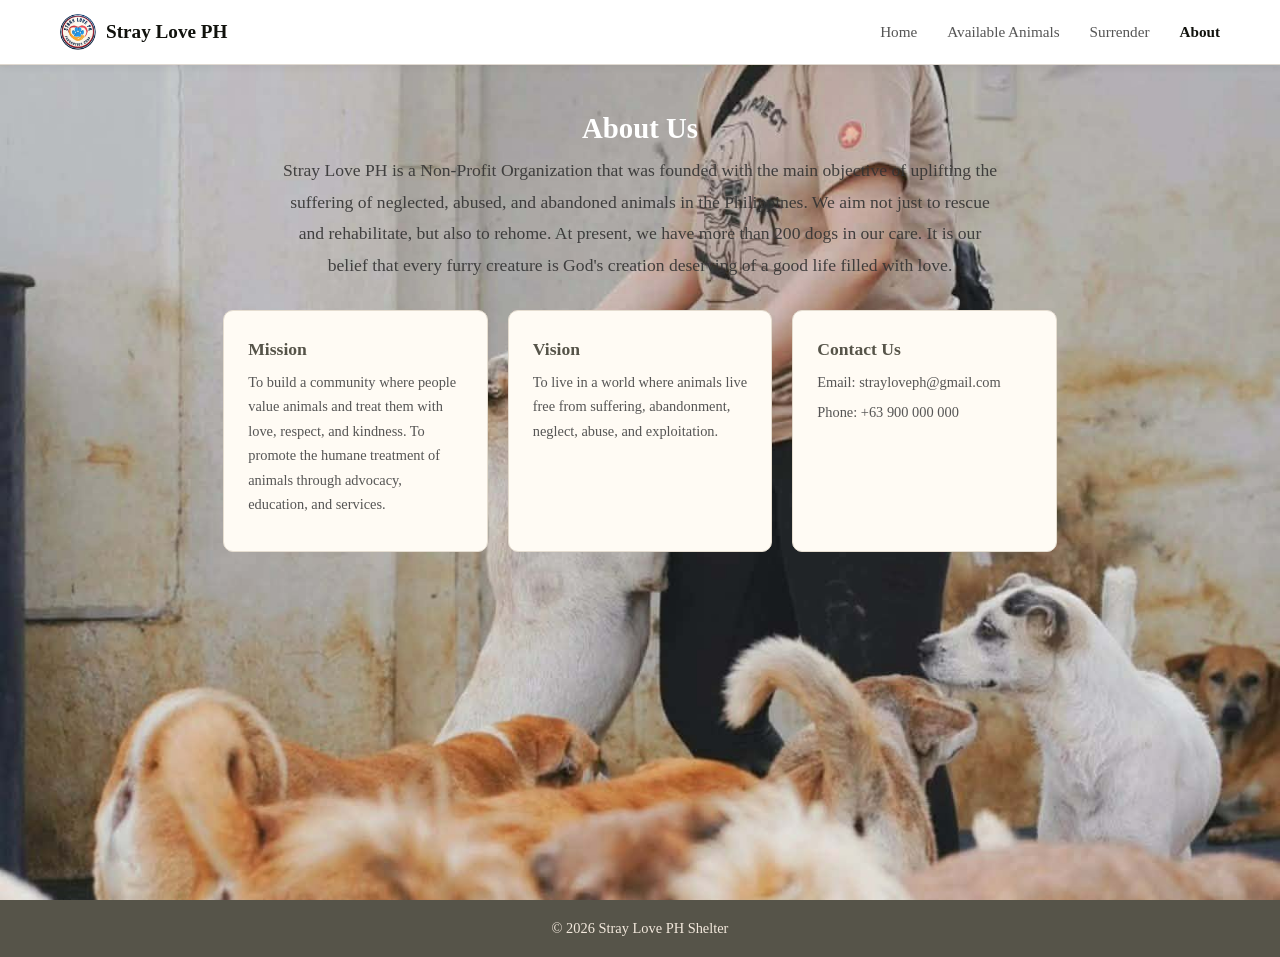
==== commit c63e4b24: "Update about.html" ====
--- a/about.html
+++ b/about.html
@@ -20,7 +20,7 @@
             <li><a href="about.html" class="active">About</a></li>
         </ul>
     </nav>
-   <section class="hero" style="background: url('image/hero-at.jpg') center center / cover no-repeat;">
+   <section class="hero" style="background: url('hero-at.jpg') center center / cover no-repeat;">
     
     <div class="page-wrapper">
         
